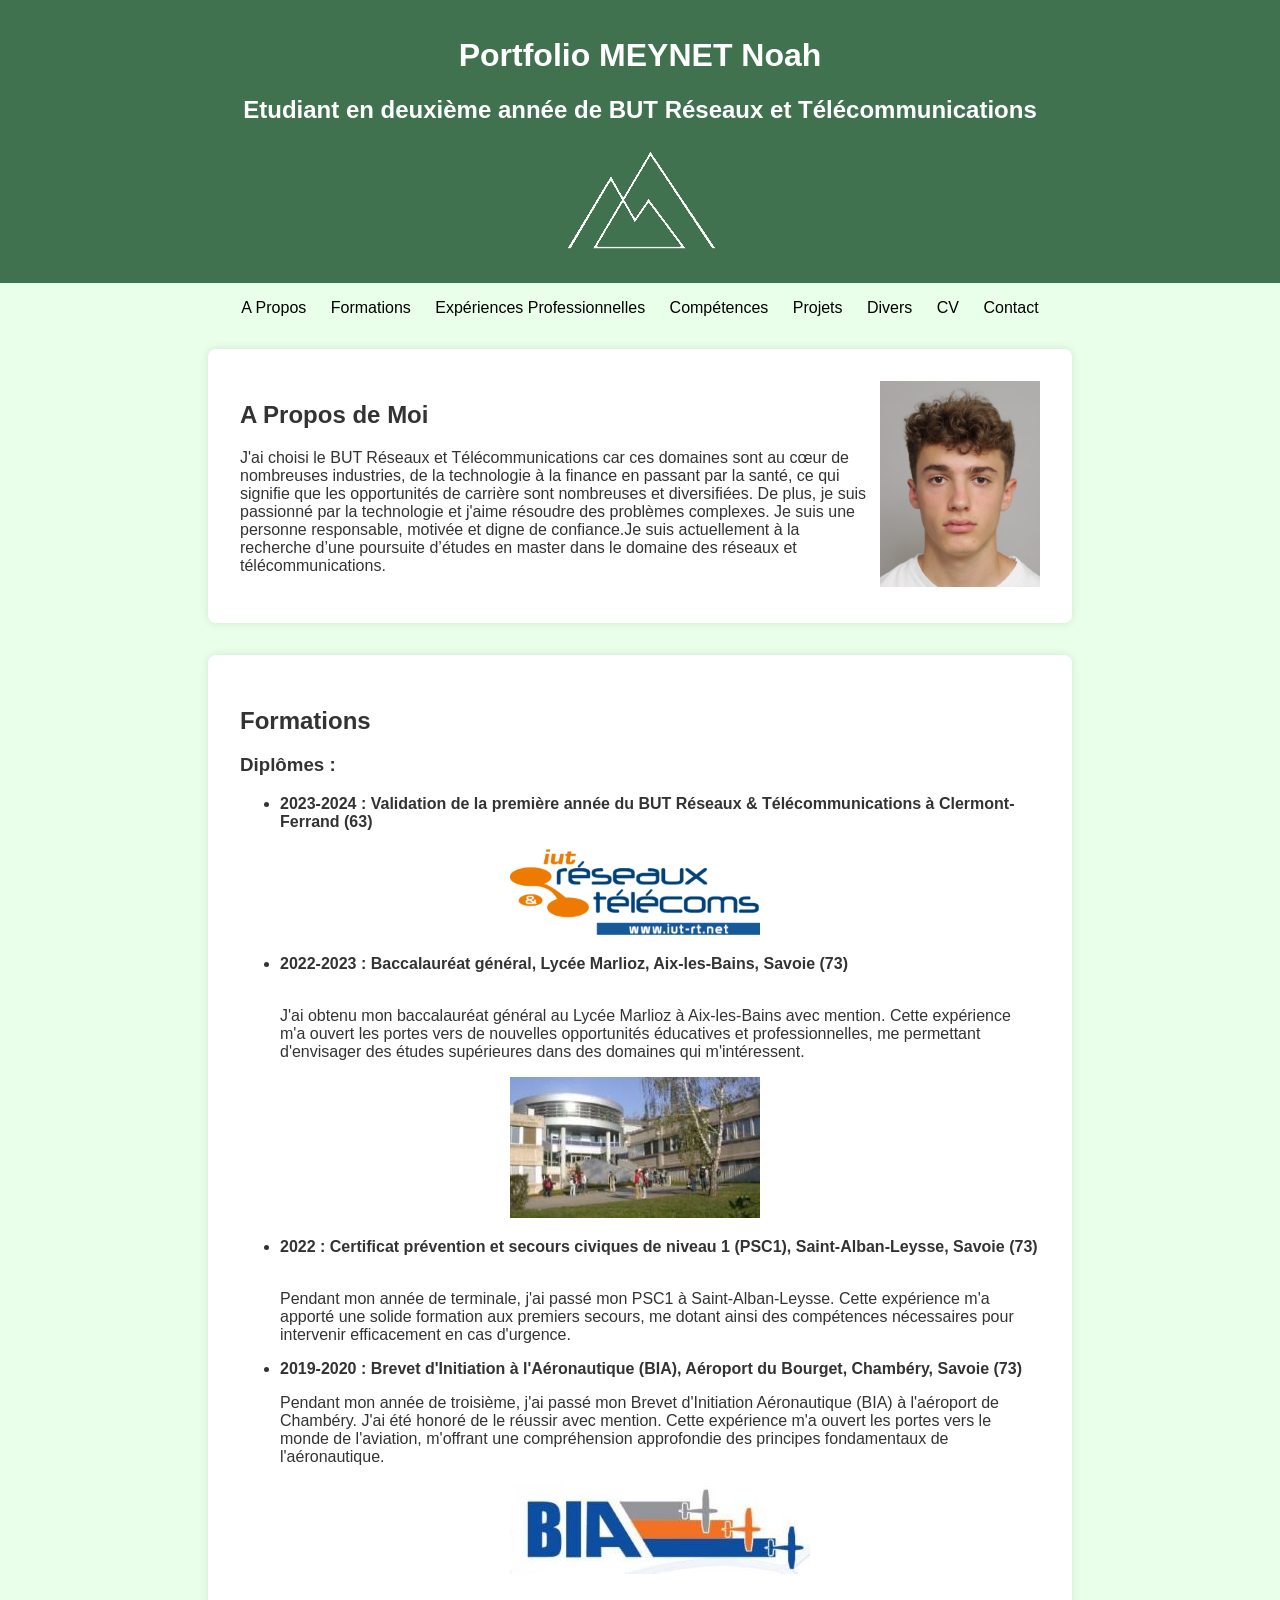
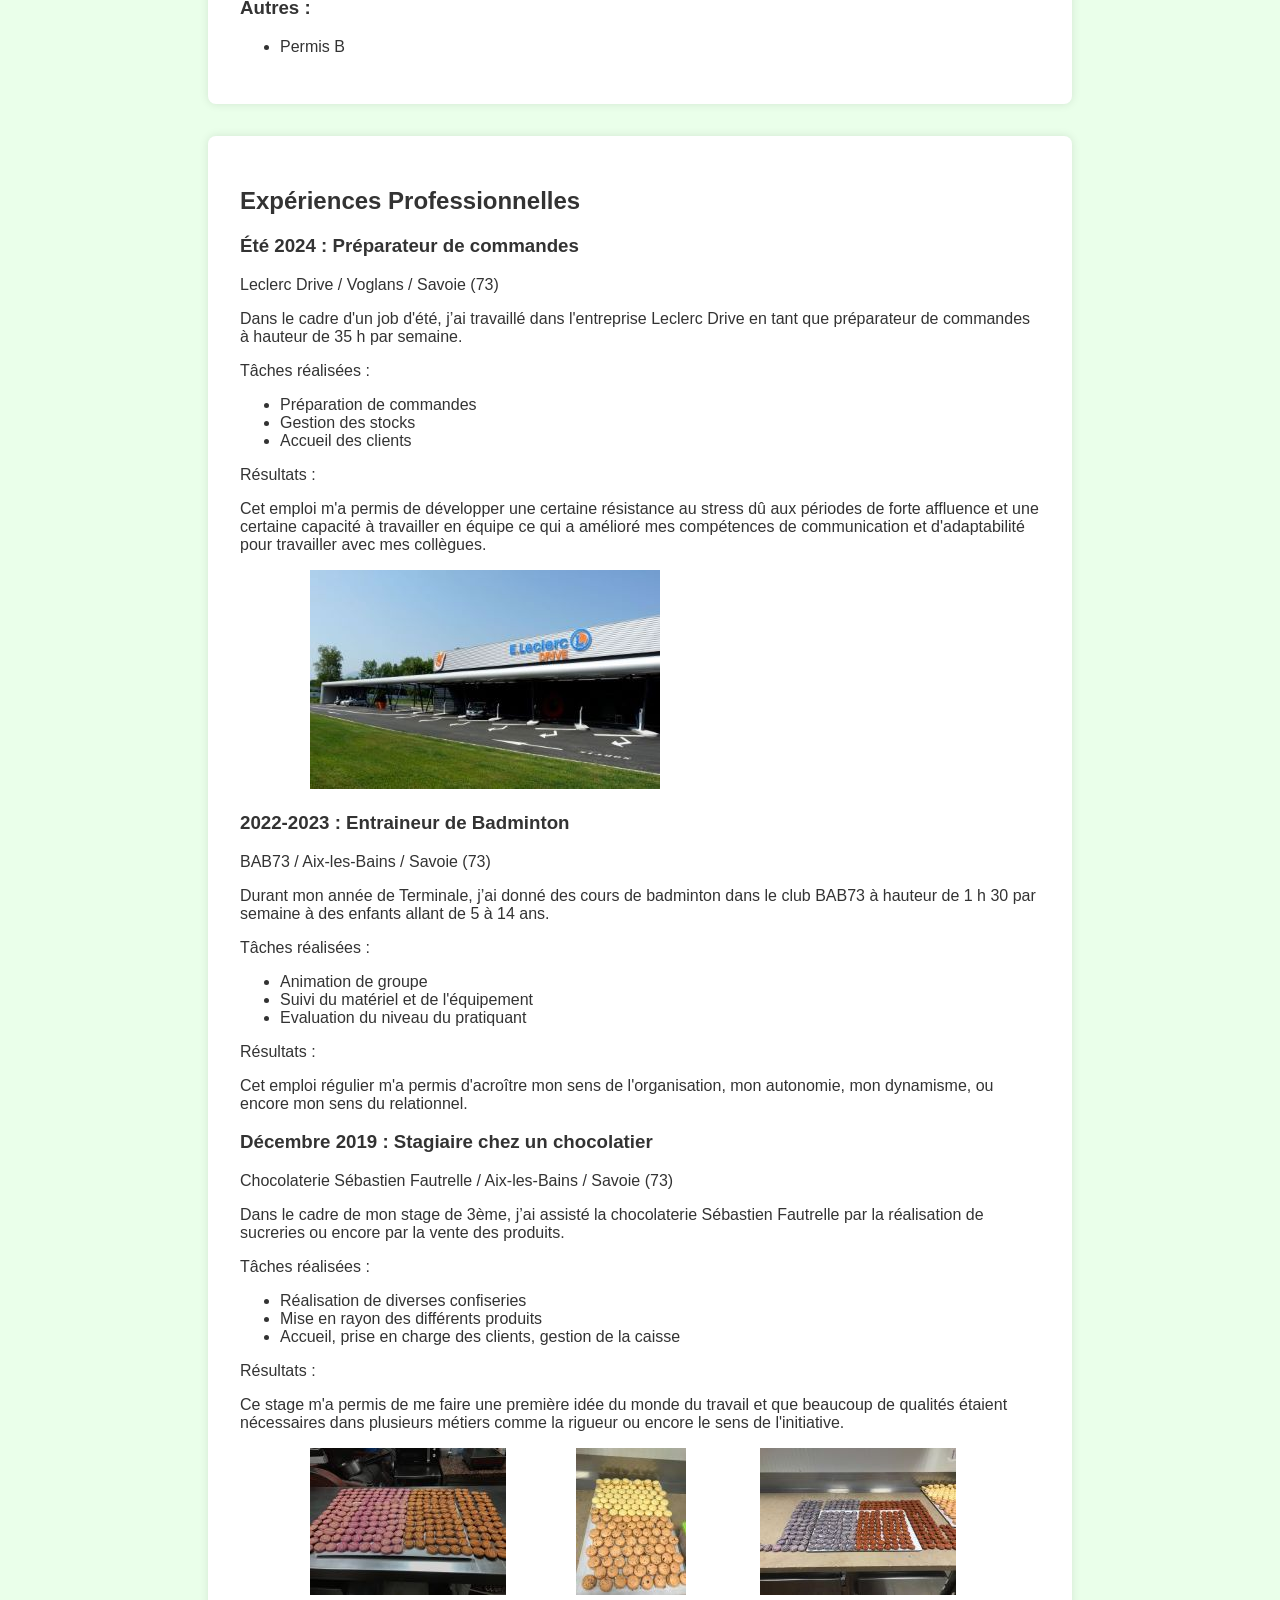
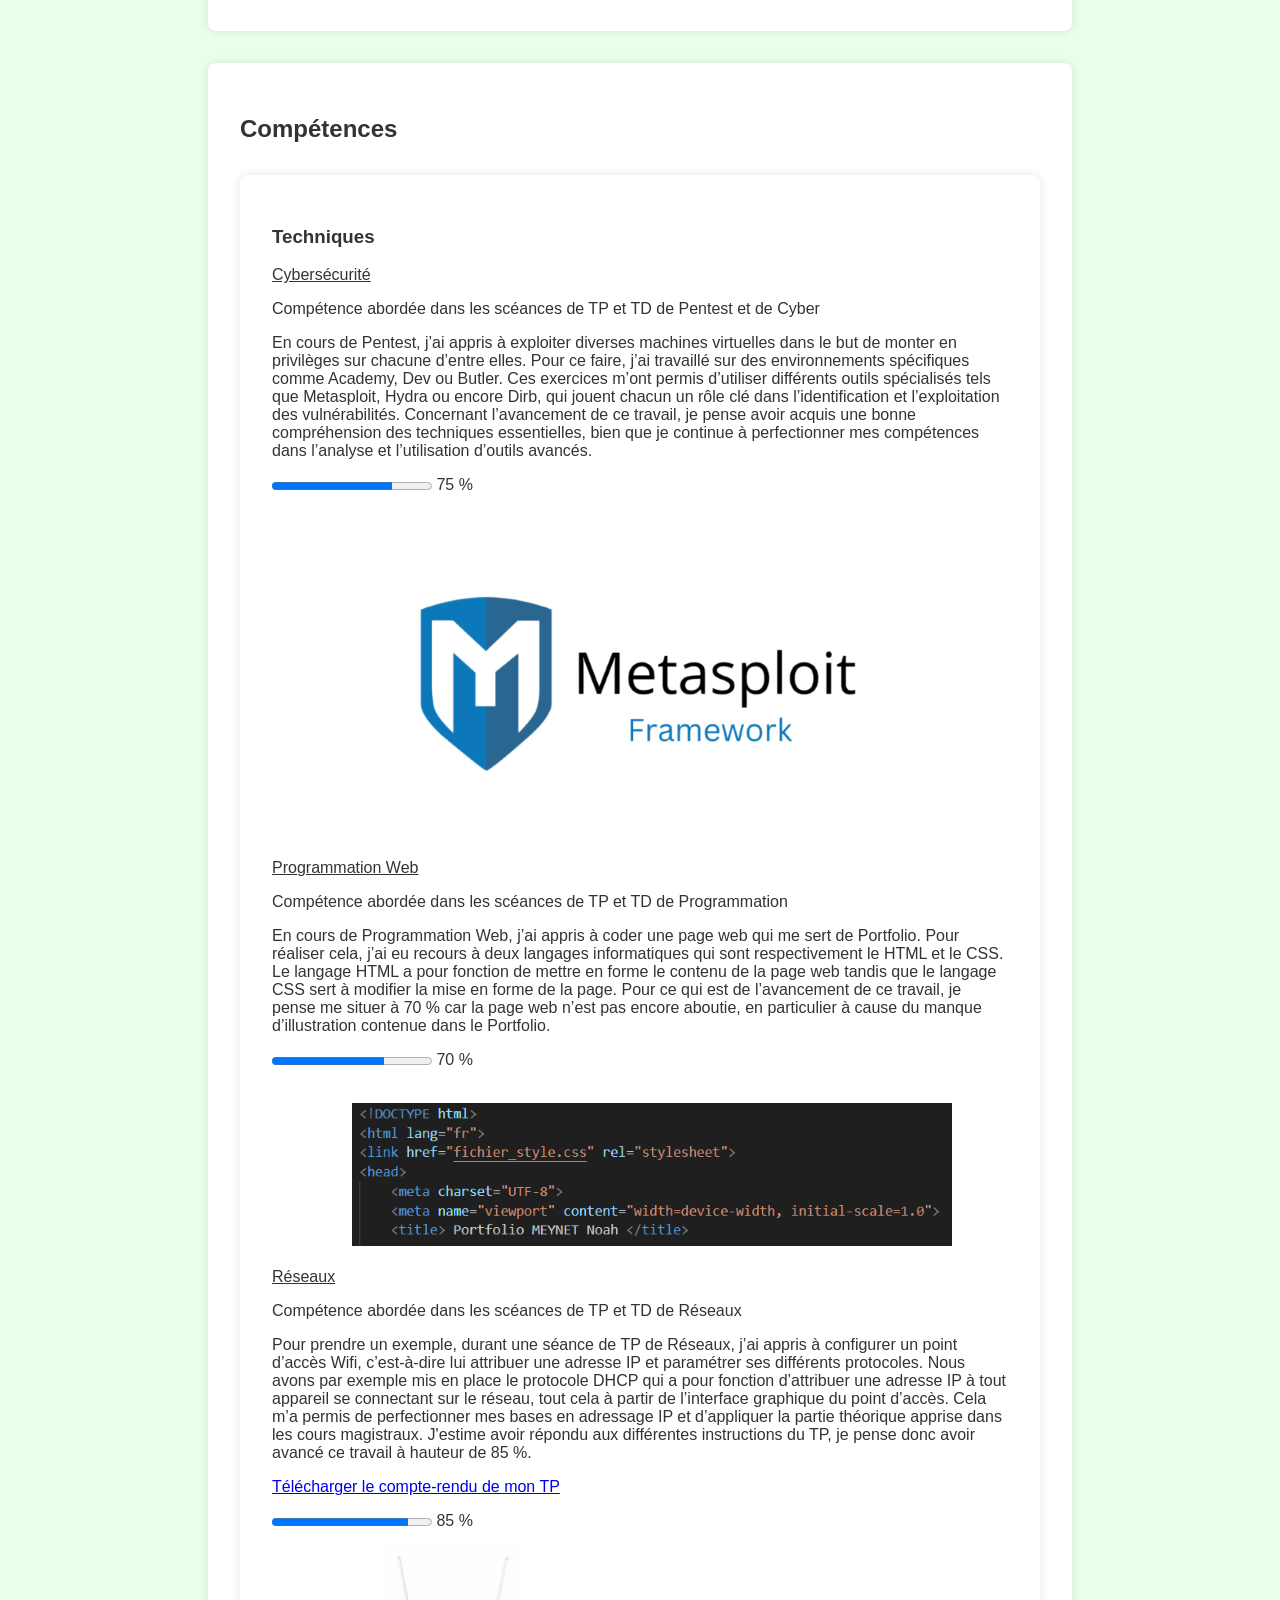
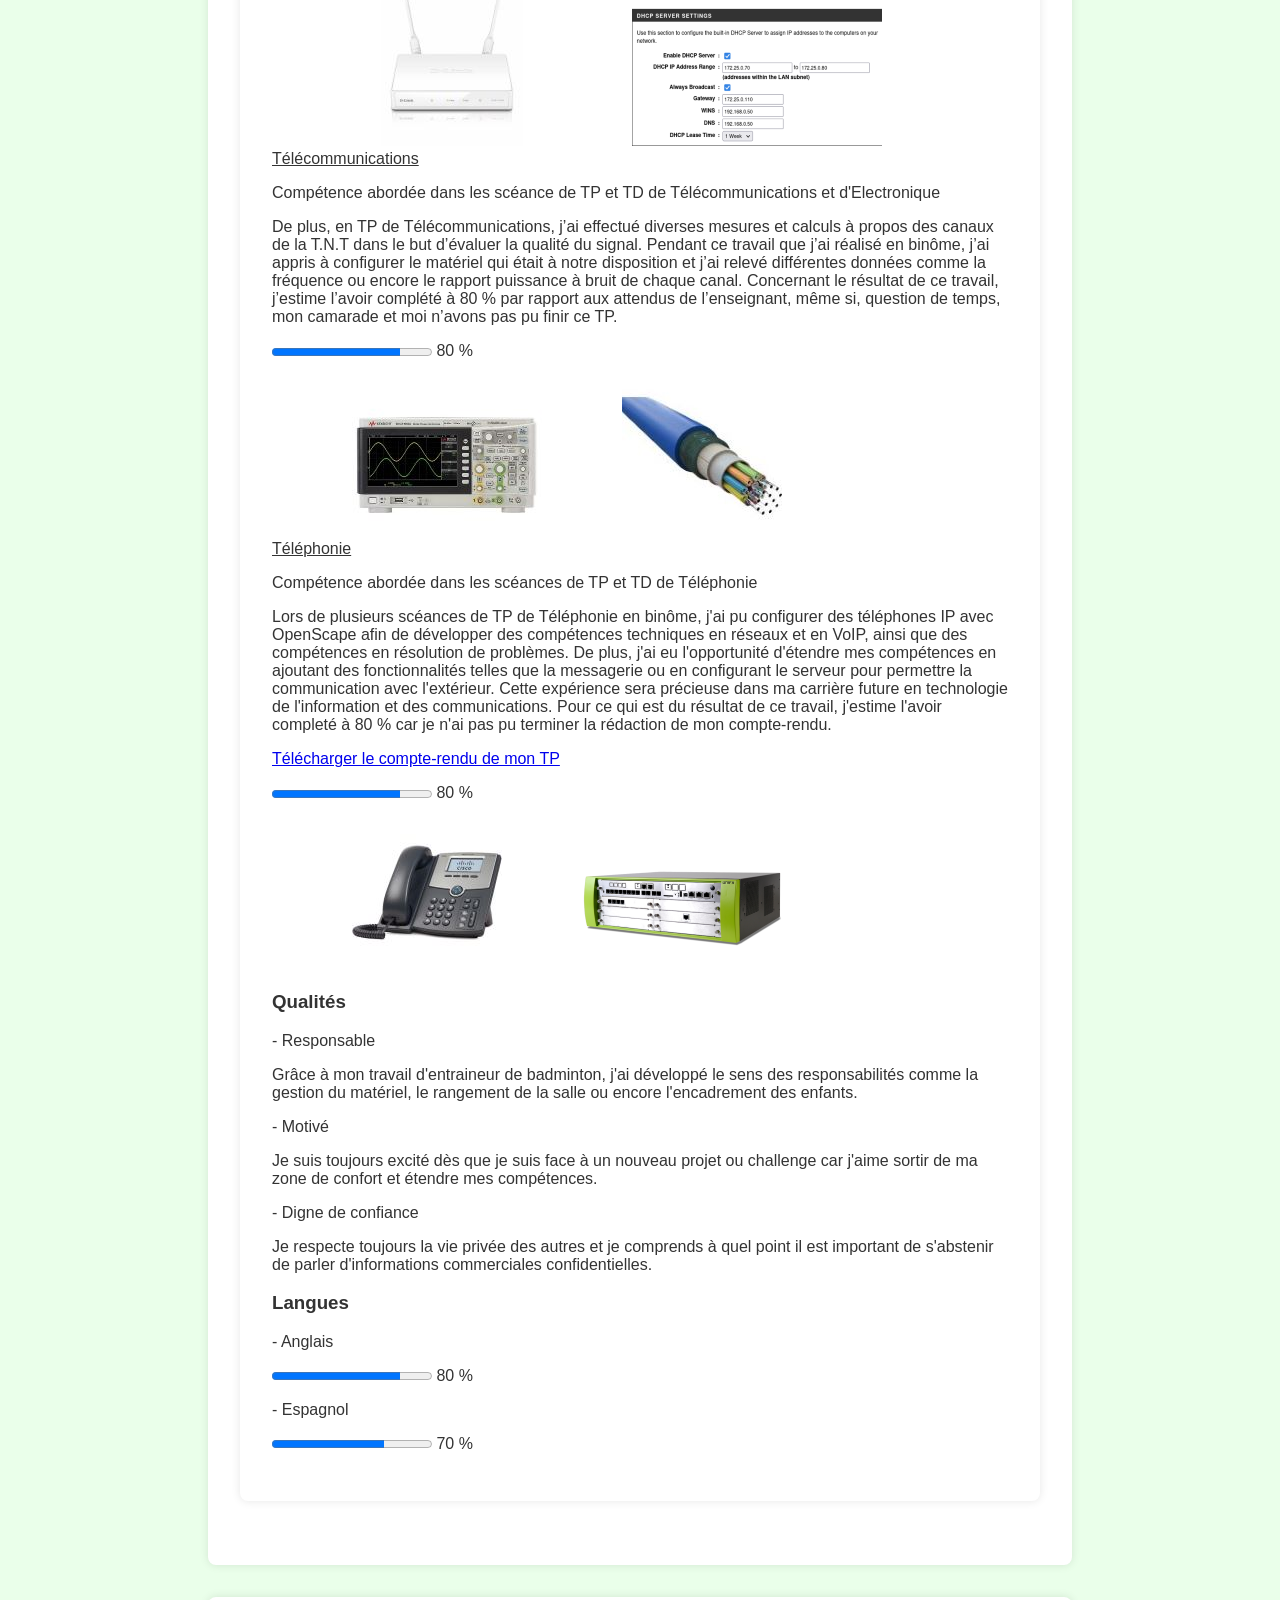
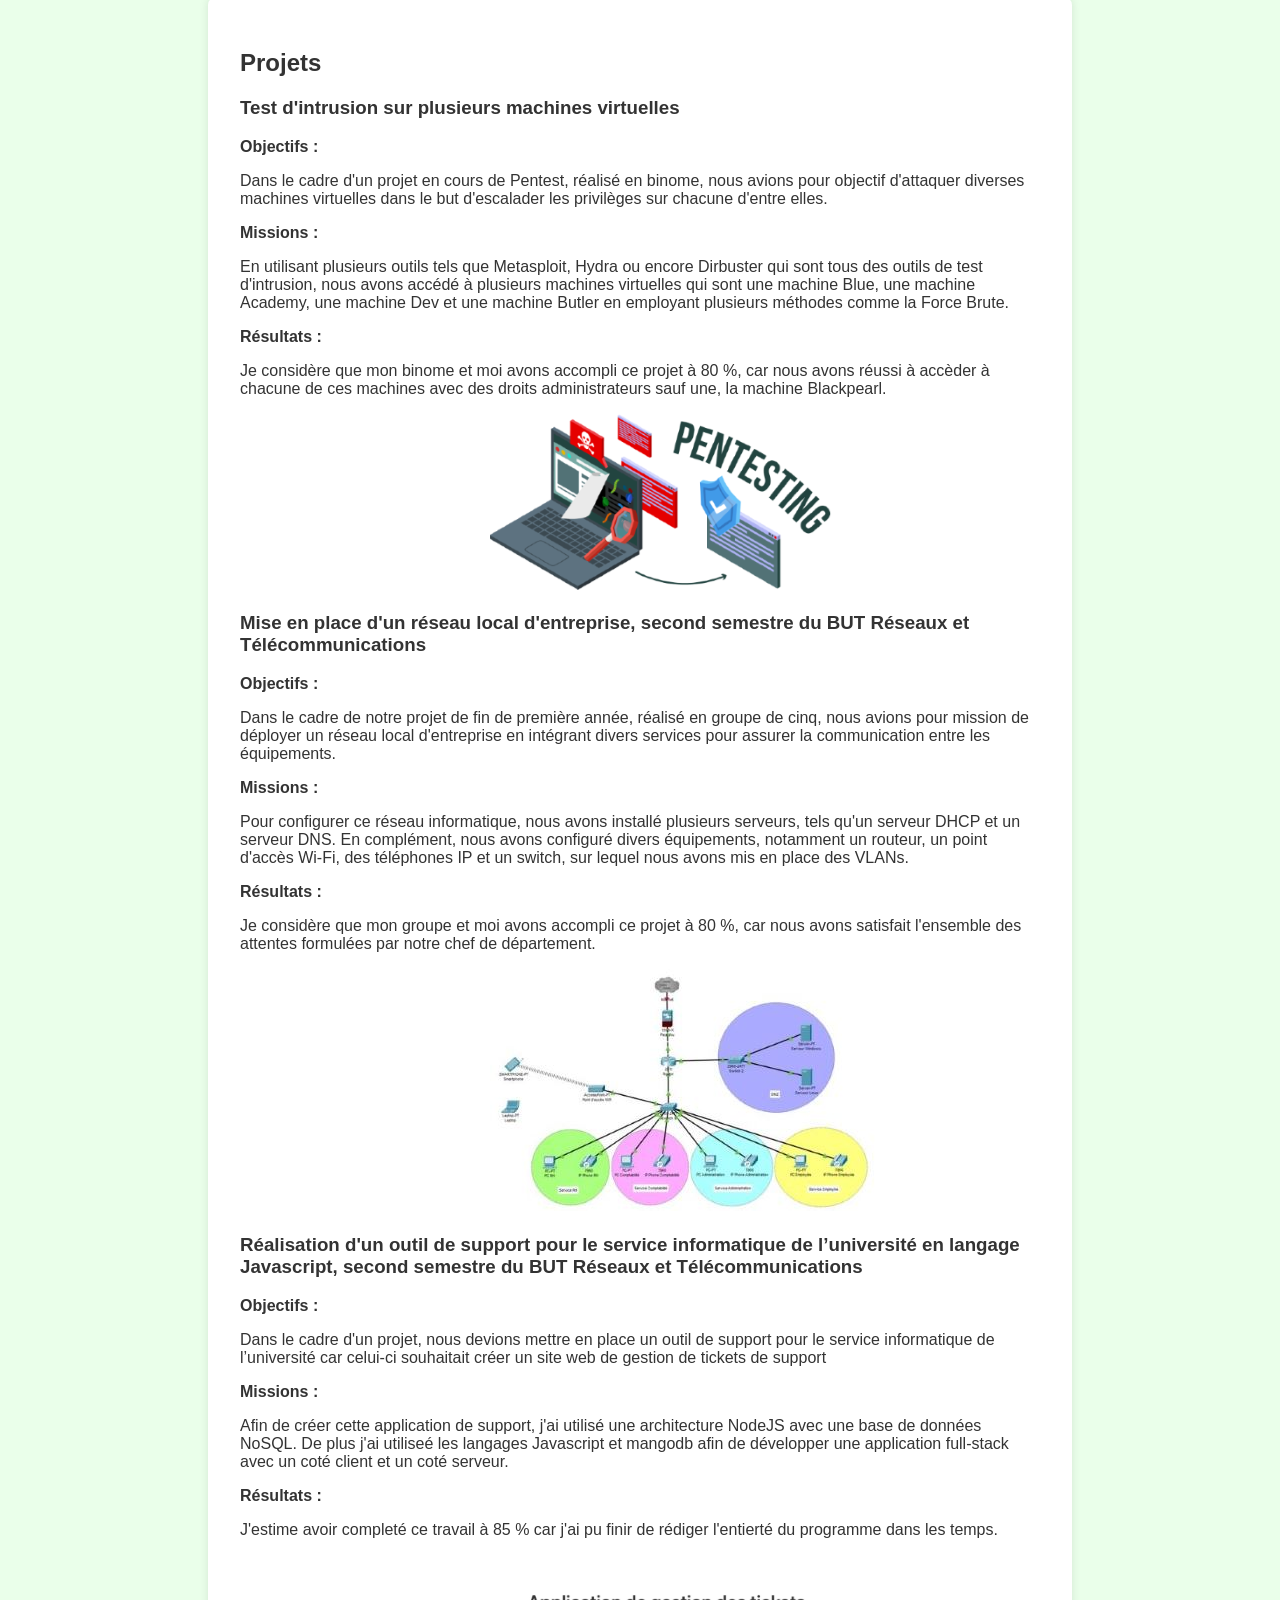
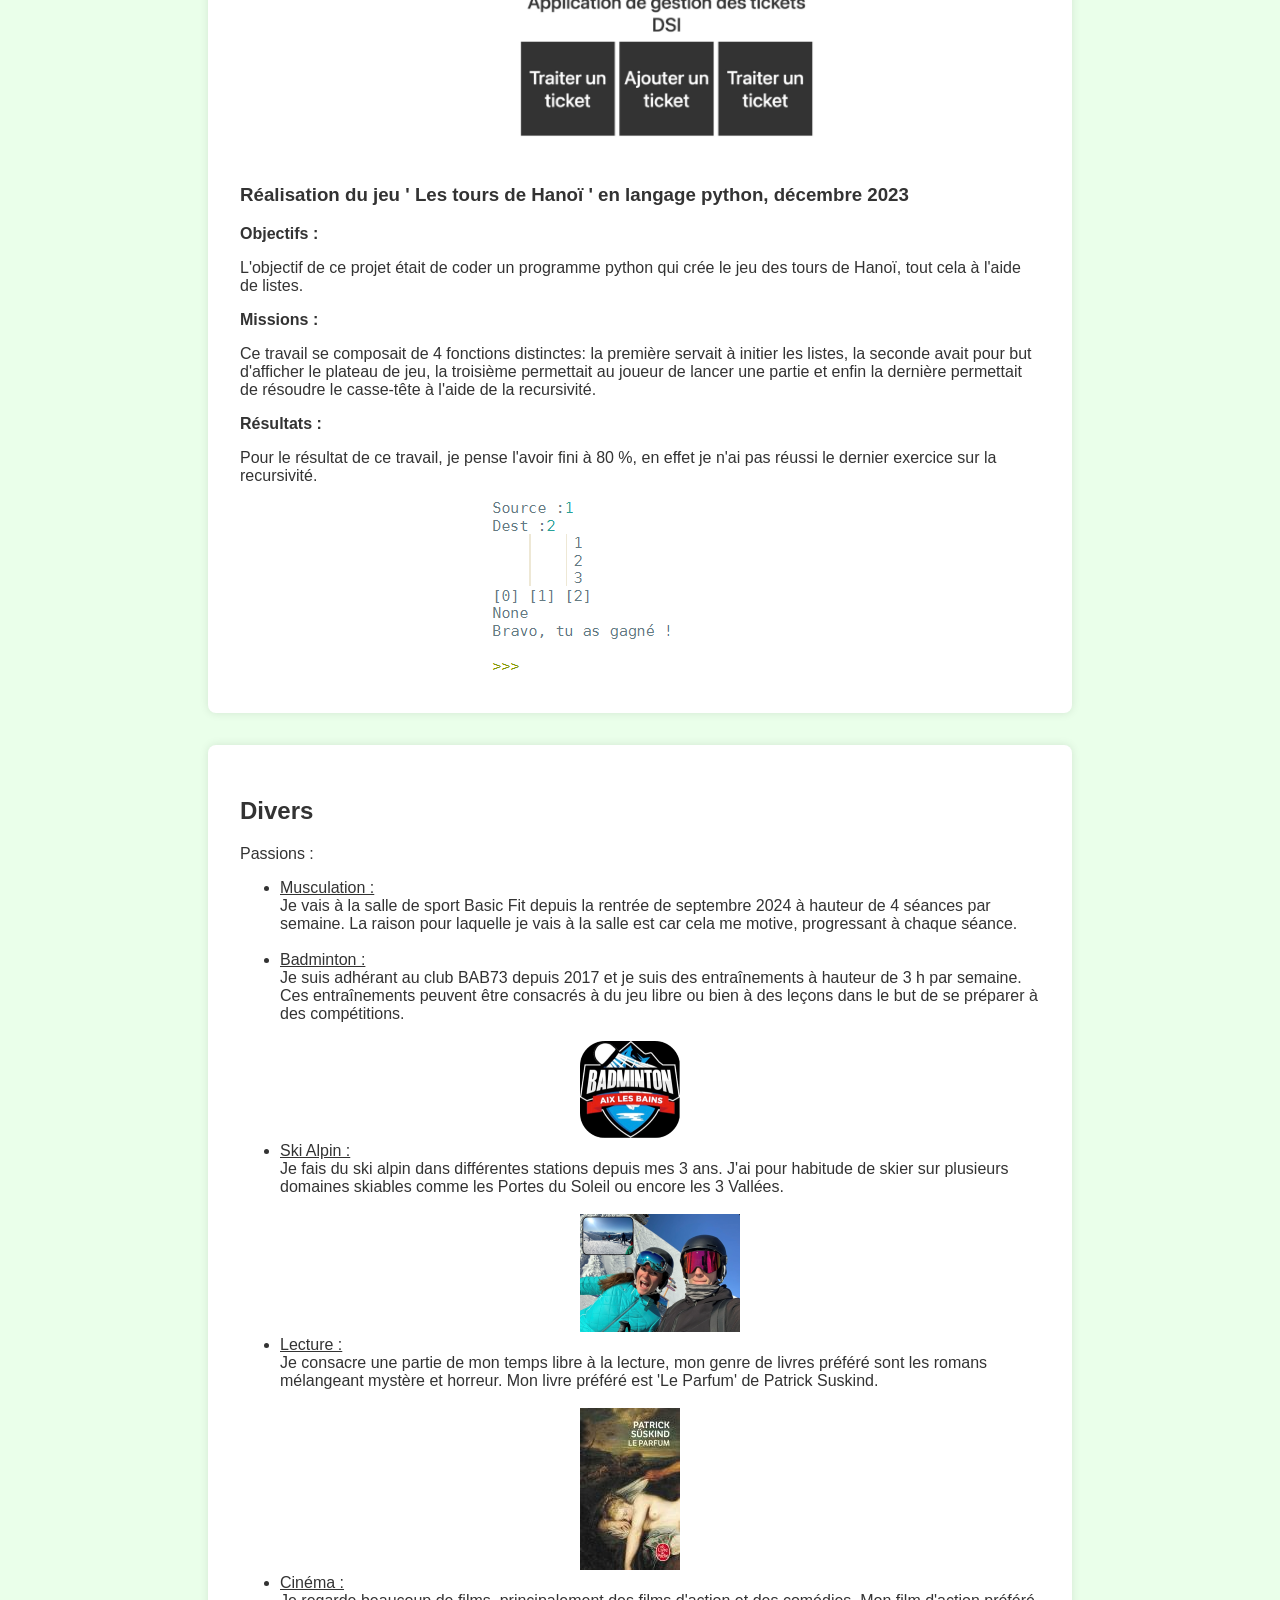
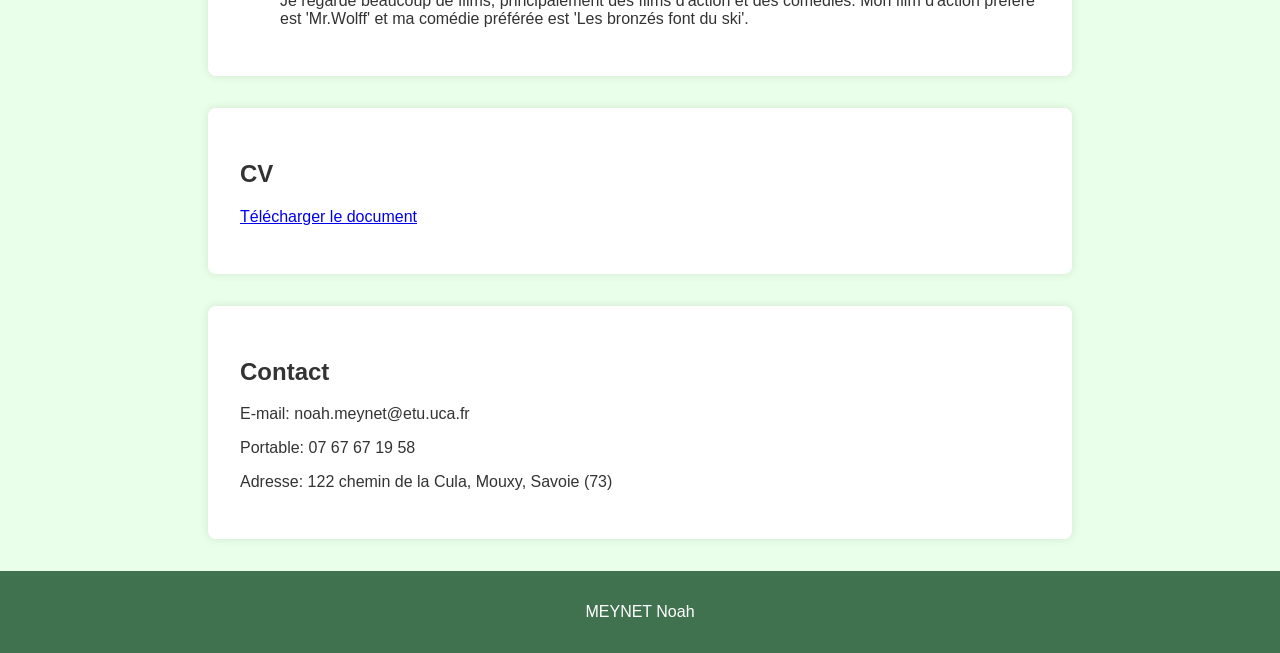
==== index.html @ ec9218dc "Update and rename Mon_Portfolio.html to index.html" ====
<!DOCTYPE html>
<html lang="fr">
<link href="fichier_style.css" rel="stylesheet">
<head>
    <meta charset="UTF-8">
    <meta name="viewport" content="width=device-width, initial-scale=1.0">
    <title> Portfolio MEYNET Noah </title>
    
</head>
<body>

    <header>
        <h1>Portfolio MEYNET Noah</h1>
        <h2>Etudiant en deuxième année de BUT Réseaux et Télécommunications</h2>
        <img src="dessin2.png" alt="Montagne">
        
        
    </header>

    <nav>
        <a href="#a-propos">A Propos</a>
        <a href="#formation">Formations</a>
        <a href="#experience-pro">Expériences Professionnelles</a>
        <a href="#competences">Compétences</a>
        <a href="#projets">Projets</a>
        <a href="#divers">Divers</a>
        <a href="#cv">CV</a>
        <a href="#contact">Contact</a>
    </nav>

    <section id="a-propos">
        <img src="photo_id.png" alt="moi">
        <h2>A Propos de Moi</h2>
        <p> 
            J'ai choisi le BUT Réseaux et Télécommunications car ces domaines sont au cœur de nombreuses industries, de la technologie 
            à la finance en passant par la santé, ce qui signifie que les opportunités de carrière sont nombreuses 
            et diversifiées. De plus, je suis passionné par la technologie et j'aime résoudre des problèmes 
            complexes. Je suis une personne responsable, motivée et digne de confiance.Je suis actuellement à la recherche d’une poursuite d’études 
            en master dans le domaine des réseaux et télécommunications.

            </p>
            

            
            
    </section>

    <section id="formation">
        <h2>Formations</h2>
        <h3>Diplômes :</h3>
        <ul>
            <li><b>2023-2024 : Validation de la première année du 
                BUT Réseaux & Télécommunications à Clermont-Ferrand (63) </b></li><br>
            <img src="photort.png" alt="BUTRT">
            <p>   </p>
            <li><b>2022-2023 : Baccalauréat général, Lycée Marlioz, Aix-les-Bains, Savoie (73)</b></li><br>
            <p>J'ai obtenu mon baccalauréat général au Lycée Marlioz à Aix-les-Bains avec mention. Cette expérience m'a ouvert les portes 
                vers de nouvelles opportunités éducatives et professionnelles, me permettant d'envisager des études supérieures dans des 
                domaines qui m'intéressent.</p>
            <img src="lycée marlioz.jpg" alt="lycée">
            <p>   </p>
            <li><b>2022 : Certificat prévention et secours civiques de niveau 1 (PSC1), Saint-Alban-Leysse, Savoie (73) </b></li><br>
            <p>Pendant mon année de terminale, j'ai passé mon PSC1 à Saint-Alban-Leysse. Cette expérience m'a apporté une solide 
                formation aux premiers secours, me dotant ainsi des compétences nécessaires pour intervenir efficacement en cas d'urgence.</p>
            <li><b>2019-2020 : Brevet d'Initiation à l'Aéronautique (BIA), Aéroport du Bourget, Chambéry, Savoie (73) </b></li>
            <p>Pendant mon année de troisième, j'ai passé mon Brevet d'Initiation Aéronautique (BIA) à l'aéroport de Chambéry. 
                J'ai été honoré de le réussir avec mention. Cette expérience m'a ouvert les portes vers le monde de 
                l'aviation, m'offrant une compréhension approfondie des principes fondamentaux de l'aéronautique.</p>
                <img src="BIA.jpg" alt="BIA">
        </ul>
        <h3>Autres :</h3>
        <ul>
            <li>Permis B </li>
        </ul>
        
        
    </section>

    <section id="experience-pro">
        <h2>Expériences Professionnelles</h2>
        <h3>Été 2024 : Préparateur de commandes </h3>
        <p>Leclerc Drive / Voglans / Savoie (73) </p>
        <p>Dans le cadre d'un job d'été, j’ai travaillé dans l'entreprise Leclerc Drive en tant que préparateur de commandes 
            à hauteur de 35 h par semaine.
        </p>
        <p> Tâches réalisées : </p>
        <ul>
            <li>Préparation de commandes</li>
            <li>Gestion des stocks</li>
            <li>Accueil des clients</li>
        </ul>
        <p>Résultats : </p>
        <p>Cet emploi m'a permis de développer une certaine résistance au stress dû aux périodes de forte affluence 
            et une certaine capacité à travailler en équipe ce qui a amélioré mes compétences de communication et 
            d'adaptabilité pour travailler avec mes collègues.</p>
            <img src="leclerc.jpg" alt="leclerc">

        
        <h3>2022-2023 : Entraineur de Badminton </h3>
        <p>BAB73 / Aix-les-Bains / Savoie (73) </p>
        <p>Durant mon année de Terminale, j’ai donné des cours de badminton dans le club
        BAB73 à hauteur de 1 h 30 par semaine à des enfants allant de 5 à 14 ans. </p>
        <p> Tâches réalisées : </p>
        <ul>
            <li>Animation de groupe </li>
            <li>Suivi du matériel et de l'équipement </li>
            <li> Evaluation du niveau du pratiquant </li>
        </ul>
        <p>Résultats : </p>
        <p>Cet emploi régulier m'a permis d'acroître mon sens de l'organisation, mon autonomie, mon dynamisme, ou encore mon sens du relationnel.</p>
        
        <h3>Décembre 2019 : Stagiaire chez un chocolatier </h3>
        <p>Chocolaterie Sébastien Fautrelle / Aix-les-Bains / Savoie (73) </p>
        <p>Dans le cadre de mon stage de 3ème, j’ai assisté la chocolaterie Sébastien Fautrelle 
            par la réalisation de sucreries ou encore par la vente des produits. </p>
            <p>Tâches réalisées :</p> 
            <ul>
                <li>Réalisation de diverses confiseries</li>  
                <li>Mise en rayon des différents produits </li>
                <li>Accueil, prise en charge des clients, gestion de la caisse</li>
            </ul>
            <p>Résultats : </p>
            <p>Ce stage m'a permis de me faire une première idée du monde du travail 
                et que beaucoup de qualités étaient nécessaires dans plusieurs métiers 
                comme la rigueur ou encore le sens de l'initiative. </p>
                <img src="macarons1.jpg" alt="macarons1"><img src="macarons2.jpg" alt="macarons2">
                <img src="macarons3.jpg" alt="macarons3">
    </section>

    <section id="competences">
        <h2>Compétences</h2>

       
       
    </head>
    <body>
    
        <section>
            <h3>Techniques </h3>
            <U> Cybersécurité</U>
            <p> Compétence abordée dans les scéances de TP et TD de Pentest et de Cyber</p>
            <p> En cours de Pentest, j’ai appris à exploiter diverses machines virtuelles dans le but de monter en privilèges sur chacune 
                d’entre elles. Pour ce faire, j’ai travaillé sur des environnements spécifiques comme Academy, Dev ou Butler. Ces exercices m’ont 
                permis d’utiliser différents outils spécialisés tels que Metasploit, Hydra ou encore Dirb, qui jouent chacun un rôle clé dans l’identification 
                et l’exploitation des vulnérabilités. Concernant l’avancement de ce travail, je pense avoir acquis une bonne compréhension des techniques 
                essentielles, bien que je continue à perfectionner mes compétences dans l’analyse et l’utilisation d’outils avancés.</p>
            <p> <progress value = "75" max = "100"></progress> 75 % </p><br>
            <img src="Metasploit.png" alt="HTML"><br>
            <br>
            <U> Programmation Web</U>
            <p> Compétence abordée dans les scéances de TP et TD de Programmation</p>
            <p> En cours de Programmation Web, j’ai appris à coder une page web qui me sert de Portfolio.    
                Pour réaliser cela, j’ai eu recours à deux langages informatiques qui sont respectivement le HTML et le CSS.
                Le langage HTML a pour fonction de mettre en forme le contenu de la page web tandis que le langage CSS sert à modifier la mise 
                en forme de la page. Pour ce qui est de l’avancement de ce travail, je pense me situer à 70 % car la page web n’est pas encore aboutie, 
                en particulier à cause du manque d’illustration contenue dans le Portfolio.</p>
            <p> <progress value = "70" max = "100"></progress> 70 % </p><br>
            <img src="proghtml.png" alt="HTML"><br>
            <br>
            <U> Réseaux</U>
            <p> Compétence abordée dans les scéances de TP et TD de Réseaux</p>
            <p> Pour prendre un exemple, durant une séance de TP de Réseaux, j’ai appris à configurer un 
                point d’accès Wifi, c’est-à-dire lui attribuer une adresse IP et paramétrer ses différents protocoles. 
                Nous avons par exemple mis en place le protocole DHCP qui a pour fonction d’attribuer une adresse IP à tout appareil 
                se connectant sur le réseau, tout cela à partir de l’interface graphique du point d’accès. 
                Cela m’a permis de perfectionner mes bases en adressage IP et d’appliquer la partie théorique apprise dans les cours magistraux.
                J'estime avoir répondu aux différentes instructions du TP, je pense donc avoir avancé ce travail à hauteur de 85 %.
                </p>
                <p> <a href="TP6-Meynet_Noah-Initiation_Réseaux.pdf" target="TP6.pdf"> Télécharger le compte-rendu de mon TP </a></p>
            <p> <progress value = "85" max = "100"></progress> 85 % </p>
            
            <img src="dlink.jpg" alt="dlink"><img src="dhcp.png" alt="DHCP">

            <U> Télécommunications</U>
            <p> Compétence abordée dans les scéance de TP et TD de Télécommunications et d'Electronique</p>
            <p>De plus, en TP de Télécommunications, j’ai effectué diverses mesures et calculs à propos des canaux de la T.N.T dans le but
                 d’évaluer la qualité du signal. Pendant ce travail que j’ai réalisé en binôme, j’ai appris à configurer le matériel qui était à 
                 notre disposition et j’ai relevé différentes données comme la fréquence ou encore le rapport puissance à bruit de chaque canal.
                 Concernant le résultat de ce travail, j’estime l’avoir complété à 80 % par rapport aux attendus de l’enseignant, 
                même si, question de temps, mon camarade et moi n’avons pas pu finir ce TP.</p>                                                                                                
            <p> <progress value = "80" max = "100"></progress> 80 % </p>
            <img src="oscilloscope.jpg" alt="oscillo"><img src="cable.jpg" alt="cable">
            <br>

            <U> Téléphonie</U>
            <p> Compétence abordée dans les scéances de TP et TD de Téléphonie</p>
            <p> Lors de plusieurs scéances de TP de Téléphonie en binôme, j'ai  pu configurer des téléphones IP 
                avec OpenScape afin de développer des compétences techniques en réseaux et en VoIP, ainsi que des compétences en résolution 
                de problèmes. De plus, j'ai eu l'opportunité d'étendre mes compétences en ajoutant des fonctionnalités telles que la messagerie 
                ou en configurant le serveur pour permettre la communication avec l'extérieur. Cette expérience sera précieuse dans ma carrière future en 
                technologie de l'information et des communications. Pour ce qui est du résultat de ce travail, j'estime l'avoir completé à 80 % car je n'ai 
                pas pu terminer la rédaction de mon compte-rendu.
                </p>
                <p> <a href="Compte_rendu_TP_Téléphonie-MEYNET_Noah-LUC_Romain.pdf" target="TP téléphonie.pdf"> Télécharger le compte-rendu de mon TP </a></p>
            <p> <progress value = "80" max = "100"></progress> 80 % </p>
            <img src="tel.jpg" alt="tel"><img src="openscape.png" alt="openscape">
            
                
    
            <h3> Qualités</h3>
            <p> - Responsable</p>
            <p> Grâce à mon travail d'entraineur de badminton, j'ai développé le sens des responsabilités comme la gestion du matériel, 
                le rangement de la salle ou encore l'encadrement des enfants.</p>
            <p> - Motivé</p>
            <p> Je suis toujours excité dès que je suis face à un nouveau projet ou challenge car j'aime sortir de ma zone de confort et étendre mes compétences.</p>
            <p> - Digne de confiance</p>
            <p> Je respecte toujours la vie privée des autres et je comprends à quel 
                point il est important de s'abstenir de parler d'informations commerciales confidentielles.</p>
                
            <h3> Langues</h3>
            <p> - Anglais </p>
            <p> <progress value = "80" max = "100"></progress> 80 % </p>
            <p> - Espagnol</p>
            <p> <progress value = "70" max = "100"></progress> 70 % </p>       
                    
               
               
    
        </section>
    
    </body>
    </section>

    <section id="projets">
        <h2>Projets</h2>
        <h3>Test d'intrusion sur plusieurs machines virtuelles</h3>
        <b> Objectifs : </b> 
        <p>Dans le cadre d'un projet en cours de Pentest, réalisé en binome, nous avions pour objectif d'attaquer diverses machines virtuelles dans le but d'escalader les
            privilèges sur chacune d'entre elles.
        </p>
        <b> Missions : </b> 
        <p>En utilisant plusieurs outils tels que Metasploit, Hydra ou encore Dirbuster qui sont tous des outils de test d'intrusion, nous avons accédé à plusieurs machines virtuelles qui sont 
            une machine Blue, une machine Academy, une machine Dev et une machine Butler en employant plusieurs méthodes comme la Force Brute.
        </p>
        <b> Résultats : </b> 
        <p>Je considère que mon binome et moi avons accompli ce projet à 80 %, car nous avons réussi à accèder à chacune de ces machines avec des droits administrateurs sauf une, la machine Blackpearl.</p>
        <img src="pentesting.png" alt="pentest">


        <h3>Mise en place d'un réseau local d'entreprise, second semestre du BUT Réseaux et Télécommunications</h3>
        <b> Objectifs : </b> 
        <p>Dans le cadre de notre projet de fin de première année, réalisé en groupe de cinq, nous avions pour mission de déployer un réseau local d'entreprise en intégrant 
            divers services pour assurer la communication entre les équipements.</p>
        <b> Missions : </b> 
        <p>Pour configurer ce réseau informatique, nous avons installé plusieurs serveurs, tels qu'un serveur DHCP et un serveur DNS. En complément, nous avons configuré divers équipements, 
            notamment un routeur, un point d'accès Wi-Fi, des téléphones IP et un switch, sur lequel nous avons mis en place des VLANs.</p>
        <b> Résultats : </b> 
        <p>Je considère que mon groupe et moi avons accompli ce projet à 80 %, car nous avons satisfait l'ensemble des 
            attentes formulées par notre chef de département.</p>
        <img src="projet_inte.jpg" alt="projet_inte">


        <h3>Réalisation d'un outil de support pour le service informatique de l’université en langage Javascript, second semestre du BUT Réseaux et Télécommunications</h3>
        <b> Objectifs : </b> 
        <p>Dans le cadre d'un projet, nous devions mettre en place un outil de support pour le service informatique de l’université
        car celui-ci souhaitait créer un site web de gestion de tickets de support</p>
        <b> Missions : </b> 
        <p>Afin de créer cette application de support, j'ai utilisé une architecture NodeJS avec une base de données NoSQL.
            De plus j'ai utiliseé les langages Javascript et mangodb afin de développer une application full-stack
            avec un coté client et un coté serveur.</p>
        <b> Résultats : </b> 
        <p>J'estime avoir completé ce travail à 85 % car j'ai pu finir de rédiger l'entierté du programme dans les temps.</p>
        <img src="appli.png" alt="appli">


        <h3>Réalisation du jeu ' Les tours de Hanoï ' en langage python, décembre 2023</h3>
        <b> Objectifs : </b> 
        <p>L'objectif de ce projet était de coder un programme python qui crée le jeu des tours de Hanoï, tout cela à l'aide de listes.</p>
        <b> Missions : </b> 
        <p>Ce travail se composait de 4 fonctions distinctes: la première servait à initier les listes, la seconde avait pour but d'afficher 
            le plateau de jeu, la troisième permettait au joueur de lancer une partie et enfin la dernière permettait de résoudre le casse-tête à l'aide de la recursivité.</p>
        <b> Résultats : </b> 
        <p>Pour le résultat de ce travail, je pense l'avoir fini à 80 %, en effet je n'ai pas réussi le dernier exercice sur la recursivité. </p>
        <img src="Hanoi.png" alt="Hanoi">

    </section>

    <section id="divers">
        <h2>Divers</h2>
        <p>Passions :</p>
        <ul>
            <li><U>Musculation :</U> <br> Je vais à la salle de sport Basic Fit depuis la rentrée de septembre 2024 à hauteur de 4 séances par semaine. 
                La raison pour laquelle je vais à la salle est car cela me motive, progressant à chaque séance. </li><br>
            <li><U>Badminton :</U> <br> Je suis adhérant au club BAB73 depuis 2017 et je suis des entraînements à hauteur 
                de 3 h par semaine. Ces entraînements peuvent être consacrés à du jeu libre ou bien à des leçons 
                dans le but de se préparer à des compétitions. </li><br>
                <img src="bab73.png" alt="Badminton">
            <li><U>Ski Alpin :</U> <br> Je fais du ski alpin dans différentes stations depuis mes 3 ans. J'ai pour habitude
                de skier sur plusieurs domaines skiables comme les Portes du Soleil ou encore les 3 Vallées.</li> <br>
                <img src="ski.png" alt="Ski">
            <li><U>Lecture : </U><br> Je consacre une partie de mon temps libre à la lecture, mon genre de livres préféré sont 
            les romans mélangeant mystère et horreur. Mon livre préféré est 'Le Parfum' de Patrick Suskind.</li><br>
            <img src="leparfum.jpg" alt="Livre">
            <li><U>Cinéma :</U> <br> Je regarde beaucoup de films, principalement des films d'action et des comédies.
            Mon film d'action préféré est 'Mr.Wolff' et ma comédie préférée est 'Les bronzés font du ski'.</li>

        </ul>
    </section>

    <section id="cv">
        <h2>CV</h2>
		<p> <a href="Mon_CV.pdf" target="Mon_CV.pdf"> Télécharger le document </a></p>
    </section>

    <section id="contact">
        <h2>Contact</h2>
        <p> E-mail: noah.meynet@etu.uca.fr </p>
        <p> Portable: 07 67 67 19 58</p>
        <p> Adresse: 122 chemin de la Cula, Mouxy, Savoie (73) </p>
    </section>

    <footer>
        <p> MEYNET Noah </p>
    </footer>

</body>
</html>
---- fichier_style.css ----
body {
    font-family: 'Arial', sans-serif;
    margin: 0;
    padding: 0;
    background-color: #f4f4f4;
    color: rgb(0, 0, 0);
}

header {
    background-color: #417250;
    color: white;
    text-align: center;
    padding: 1em;
    
}

section {
    max-width: 800px;
    margin: 2em auto;
    padding: 1em;
    background-color: white;
    border-radius: 8px;
    box-shadow: 0 0 10px rgba(0, 0, 0, 0.1);
    
}

nav {
    text-align: center;
    margin: 1em 0;   
}


nav a {
    margin: 0 10px;
    text-decoration: none;
    color: #000000;    
      
}

nav a:hover {
    text-decoration: underline;

}

footer {
    text-align: center;
    padding: 1em;
    background-color: #417250;
    color: white;
}

body {
    font-family: 'Arial', sans-serif;
    margin: 0;
    padding: 0;
    background-color: rgb(234,255,234);
    color: #333;
}

section {
    max-width: 800px;
    margin: 2em auto;
    padding: 2em;
    background-color: rgb(204, 255, 204)(255,255,255);
    border-radius: 8px;
    box-shadow: 0 0 10px rgba(0, 0, 0, 0.1);
}

#a-propos

img{
    
    float: right;
    padding-left: 6px;

}

#divers

img{
    
    padding-left: 300px;

}

#experience-pro

img{
    
    padding-left: 70px;

}


#projets

img{

    padding-left: 250px;
}

#competences

img{
    padding-left: 80px
     
}

#formation

img{
    padding-left: 230px
     
}
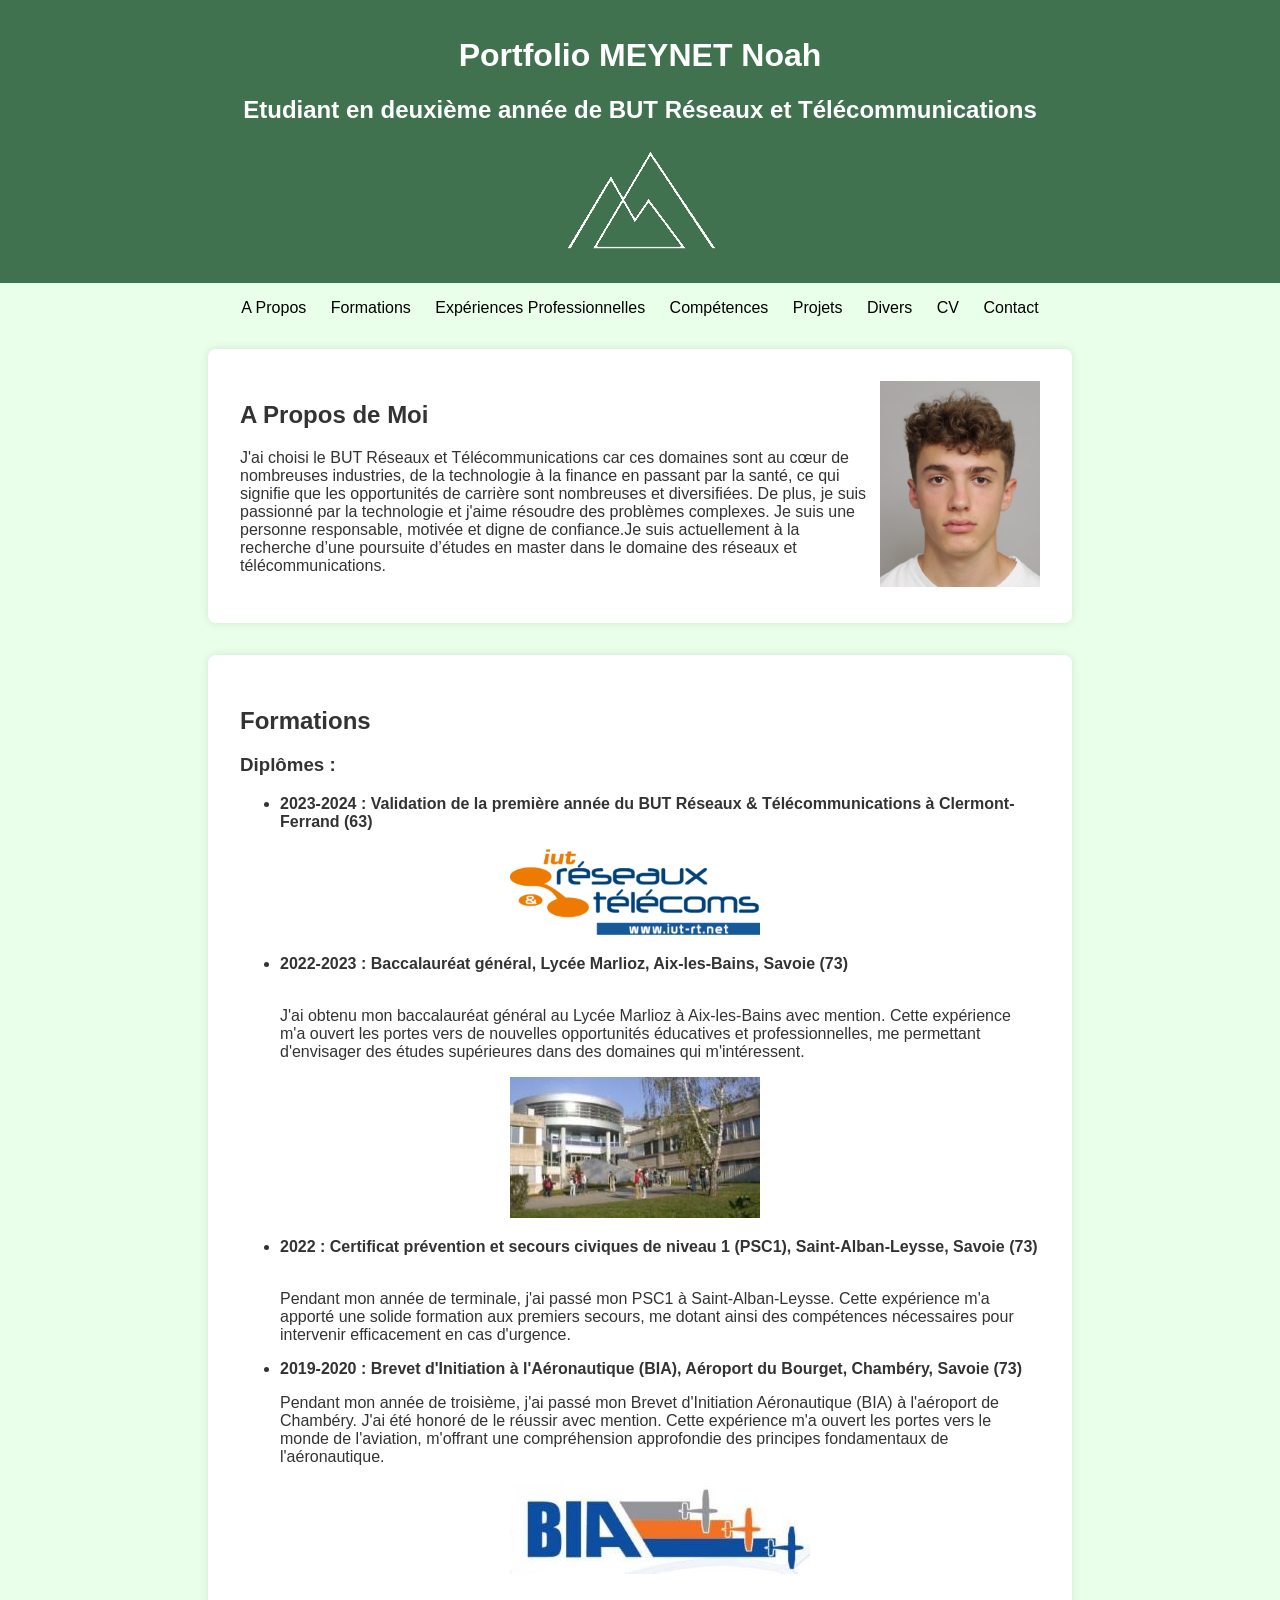
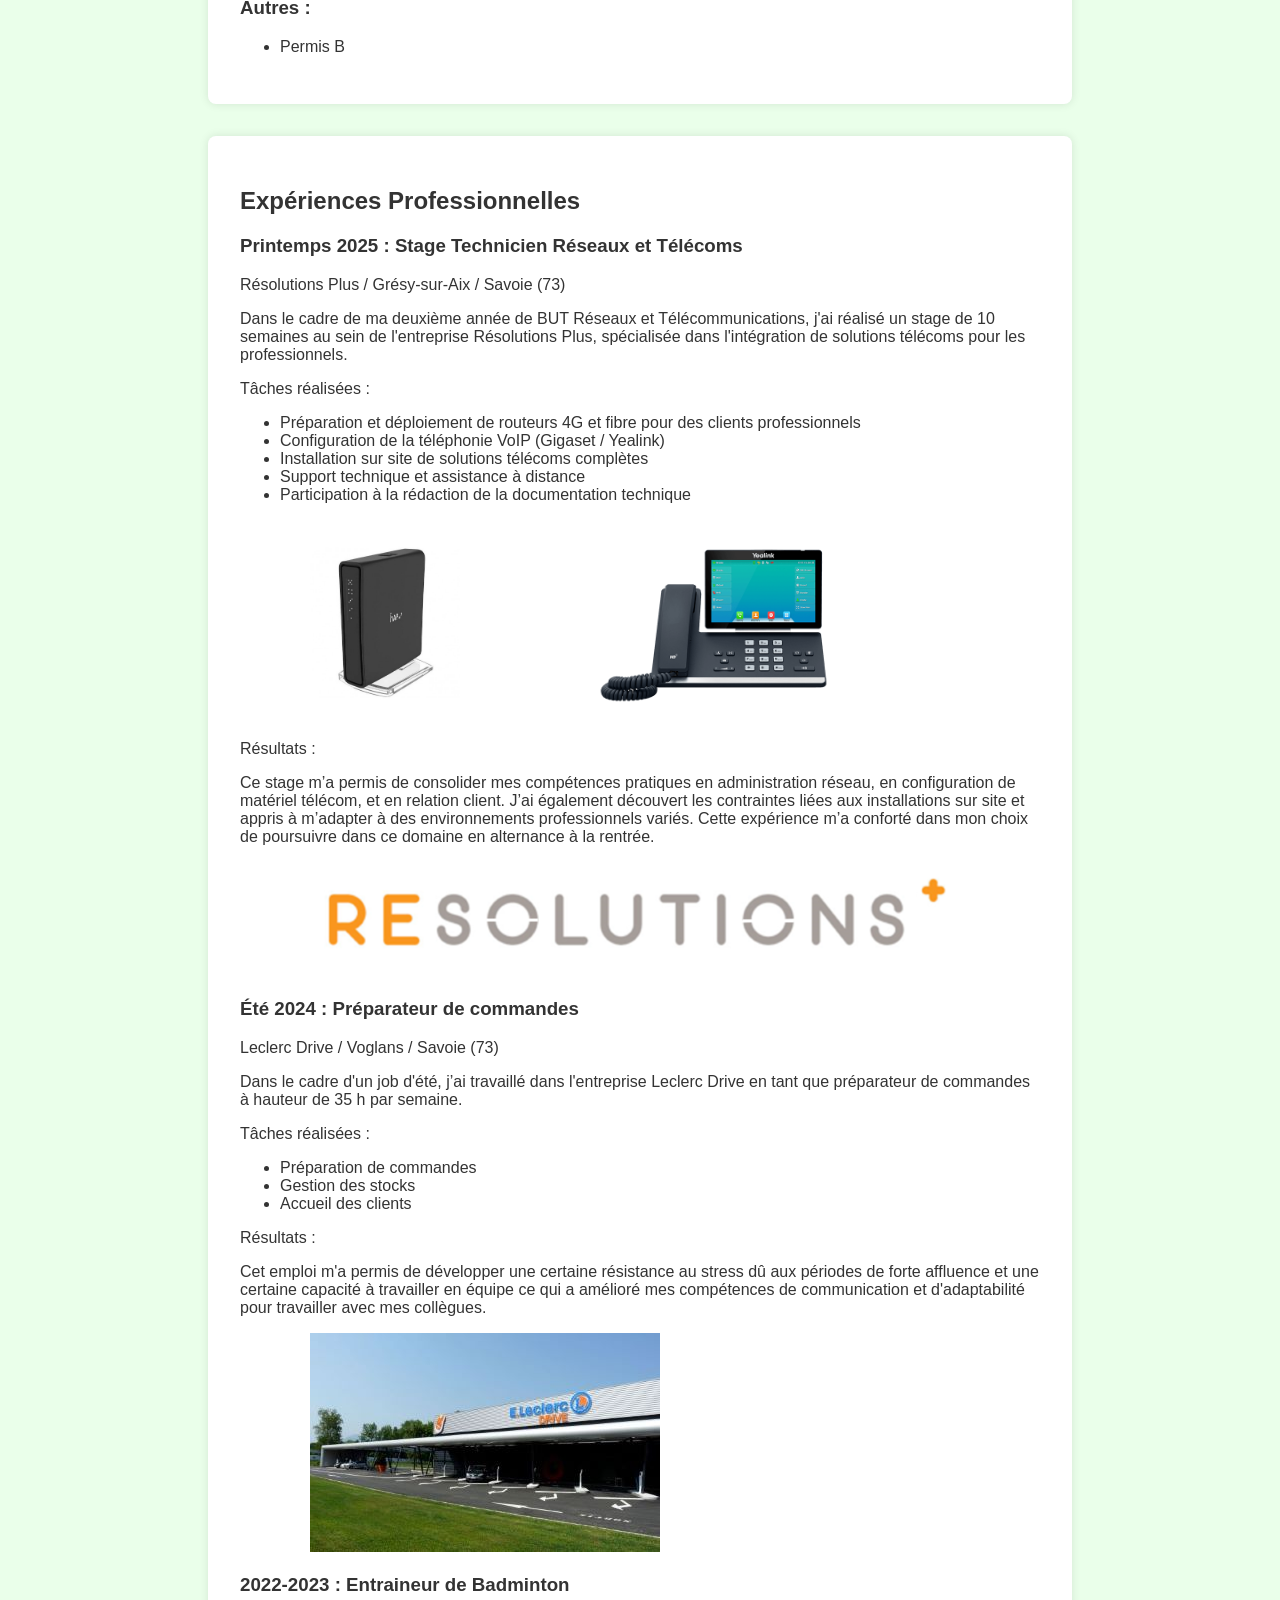
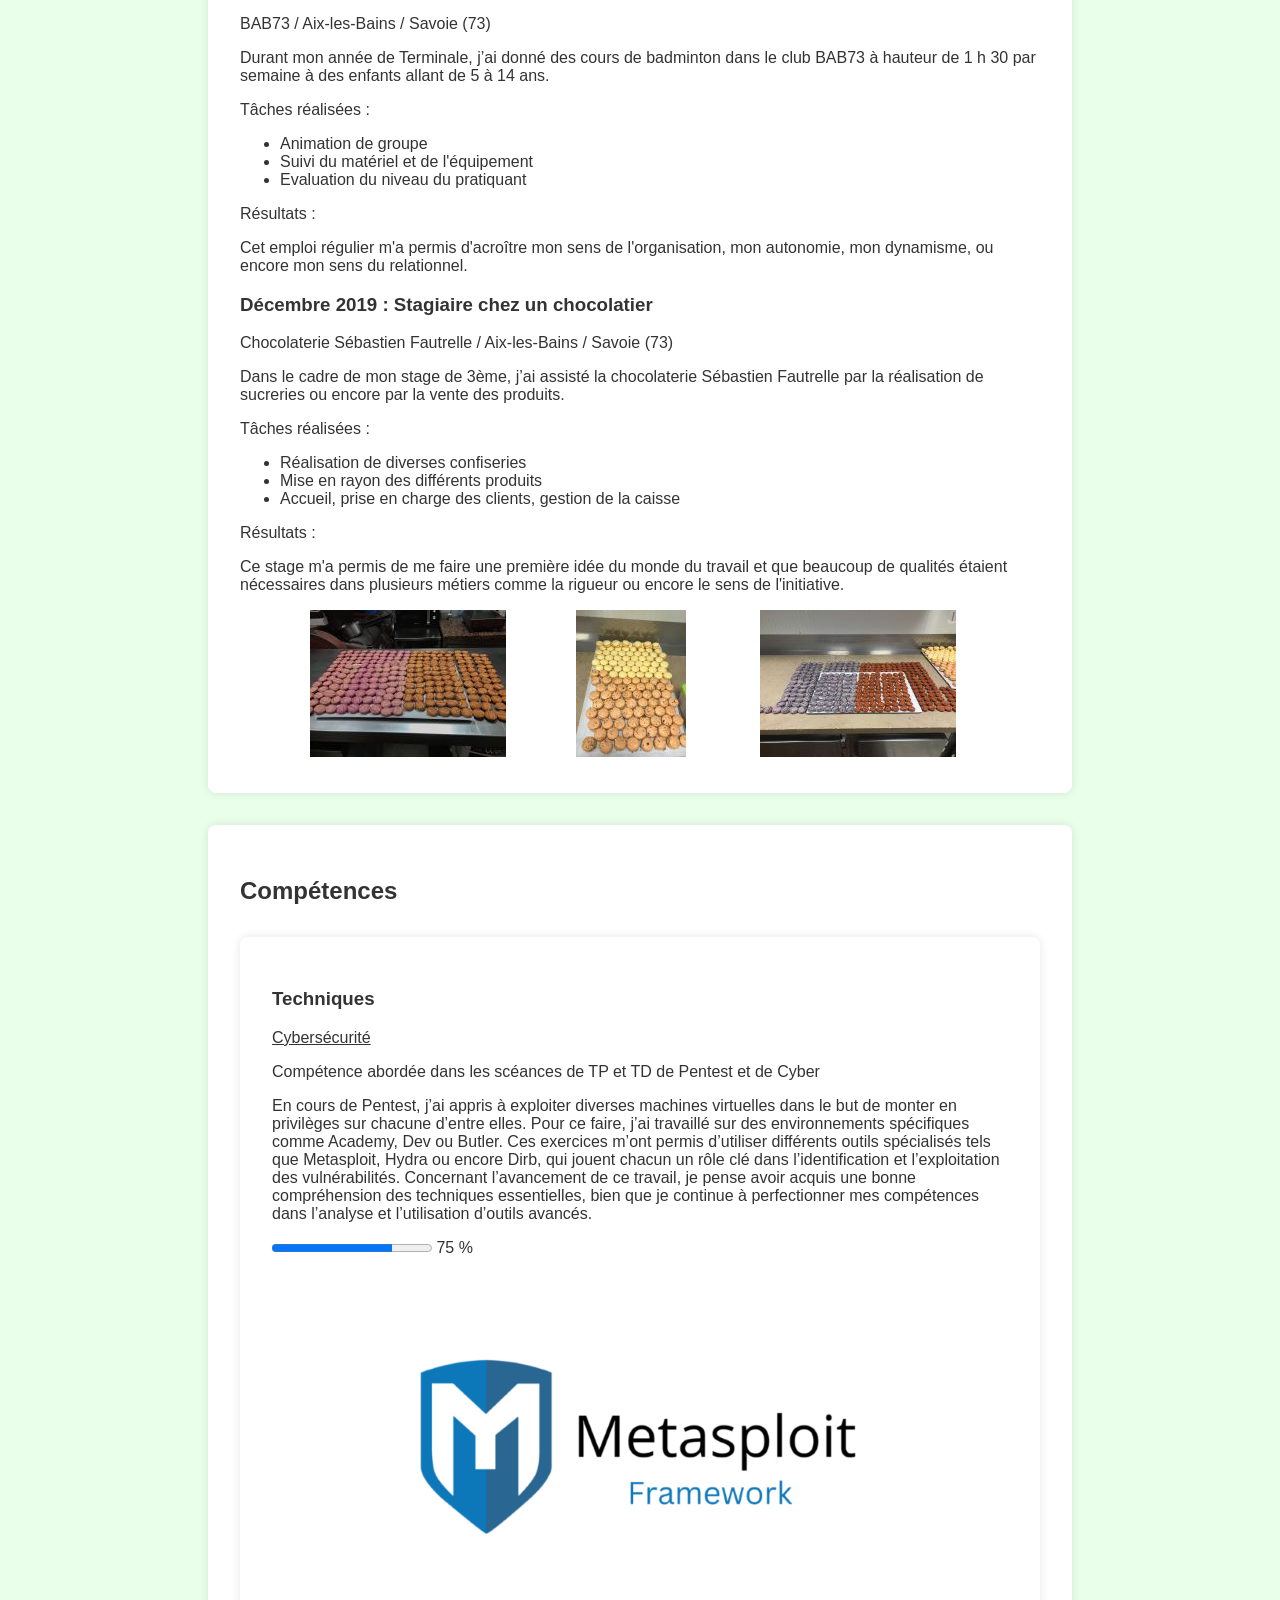
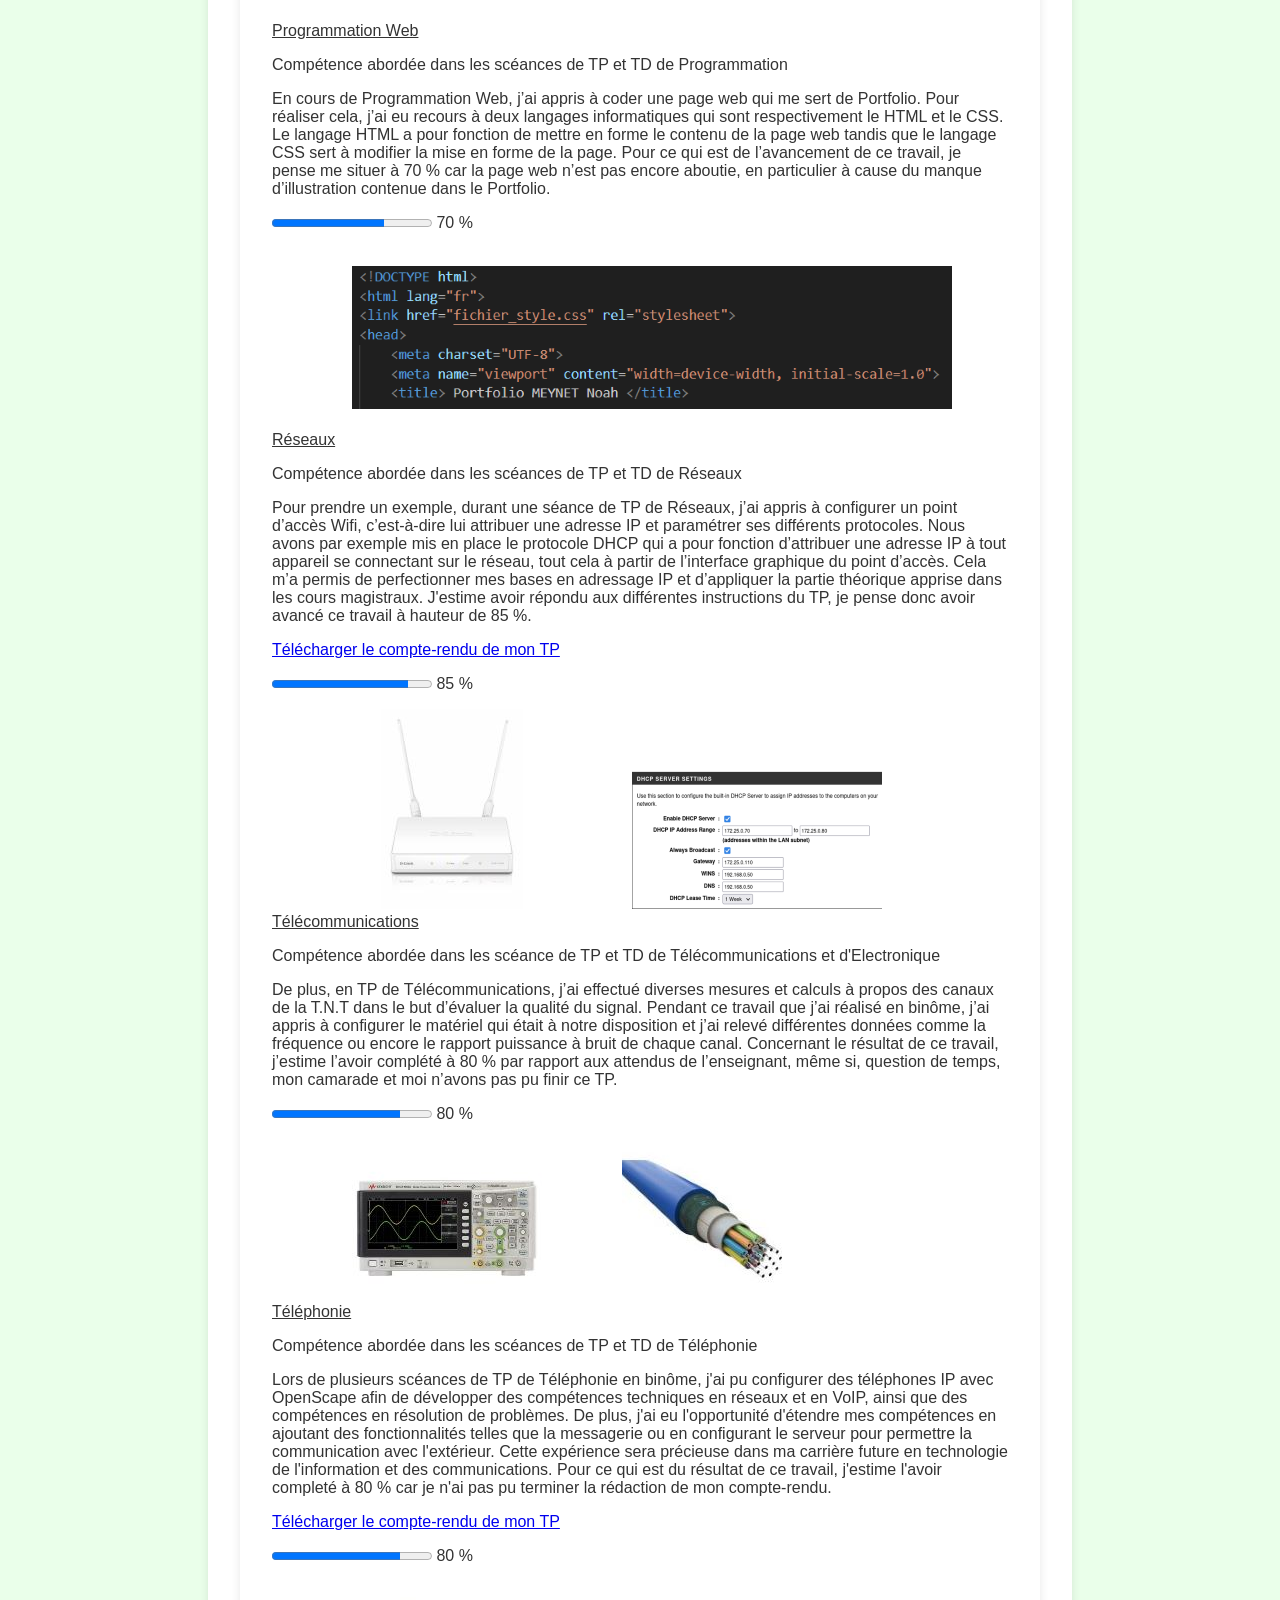
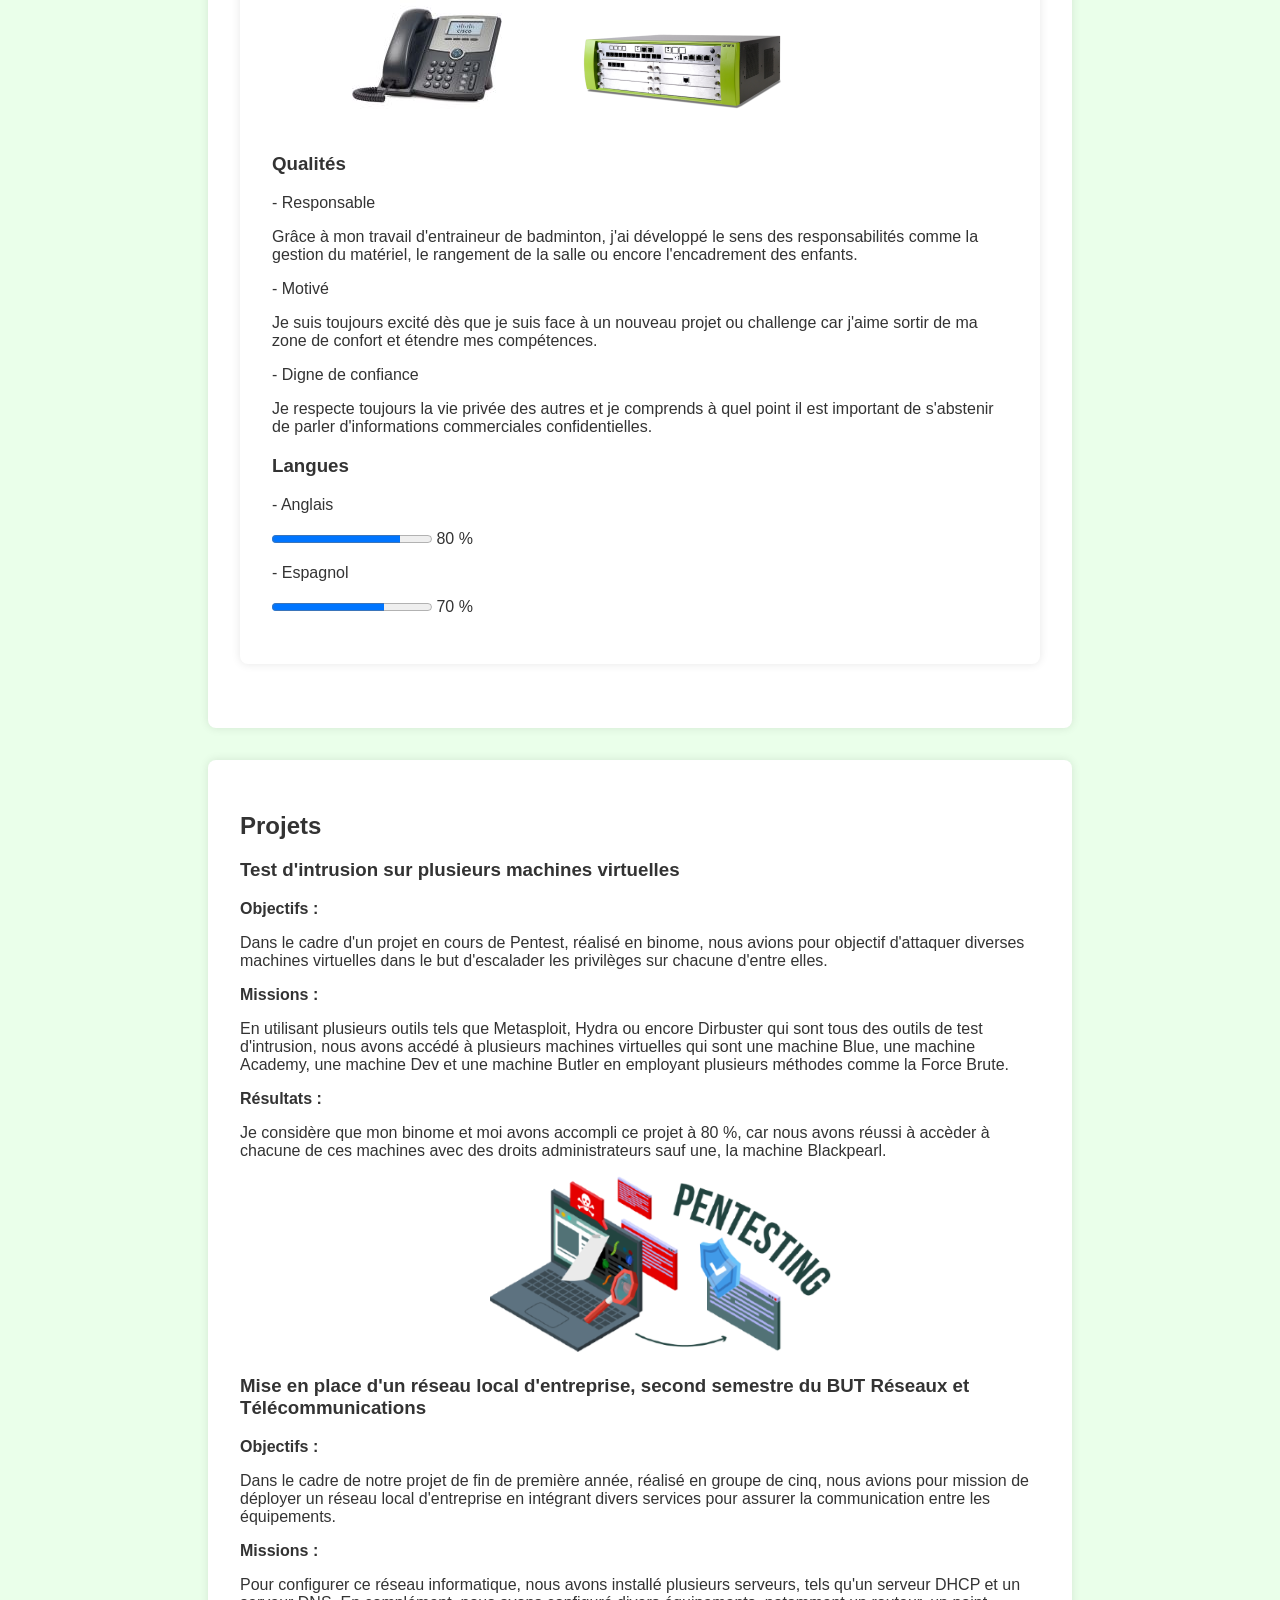
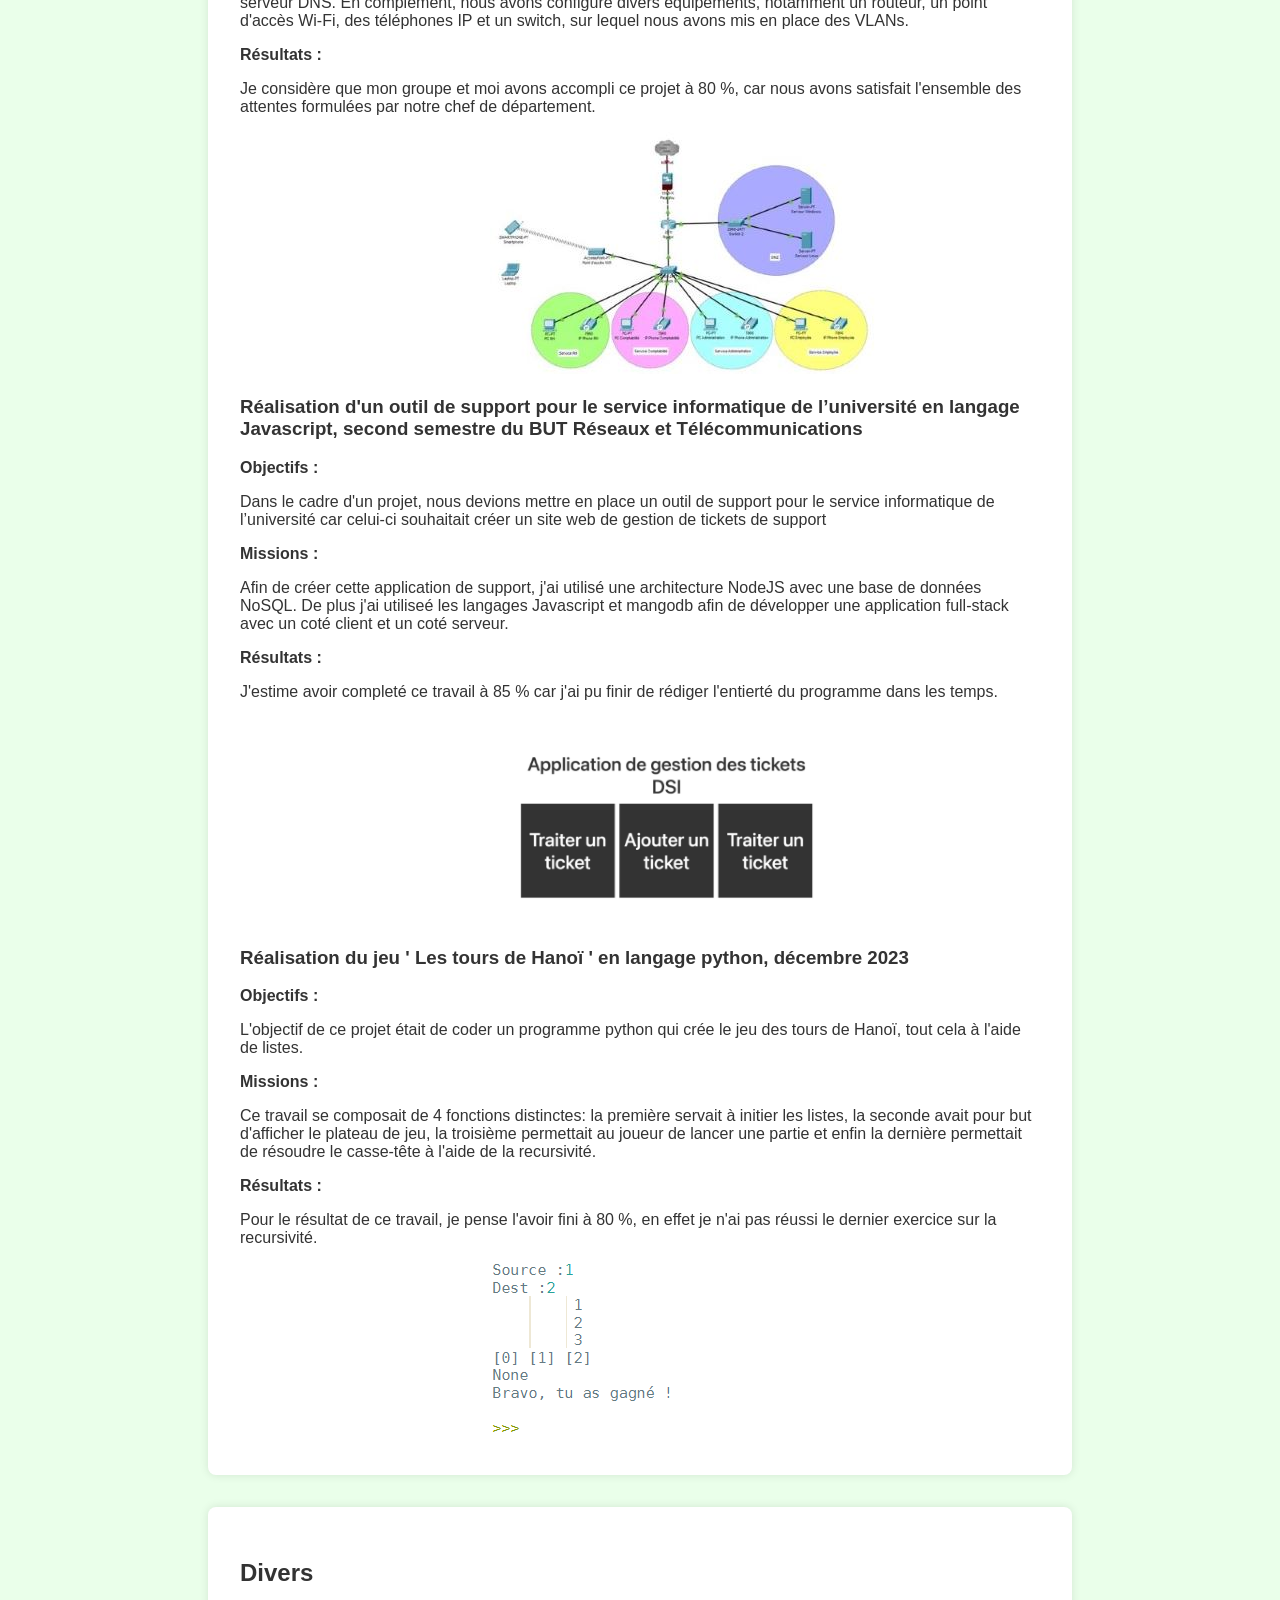
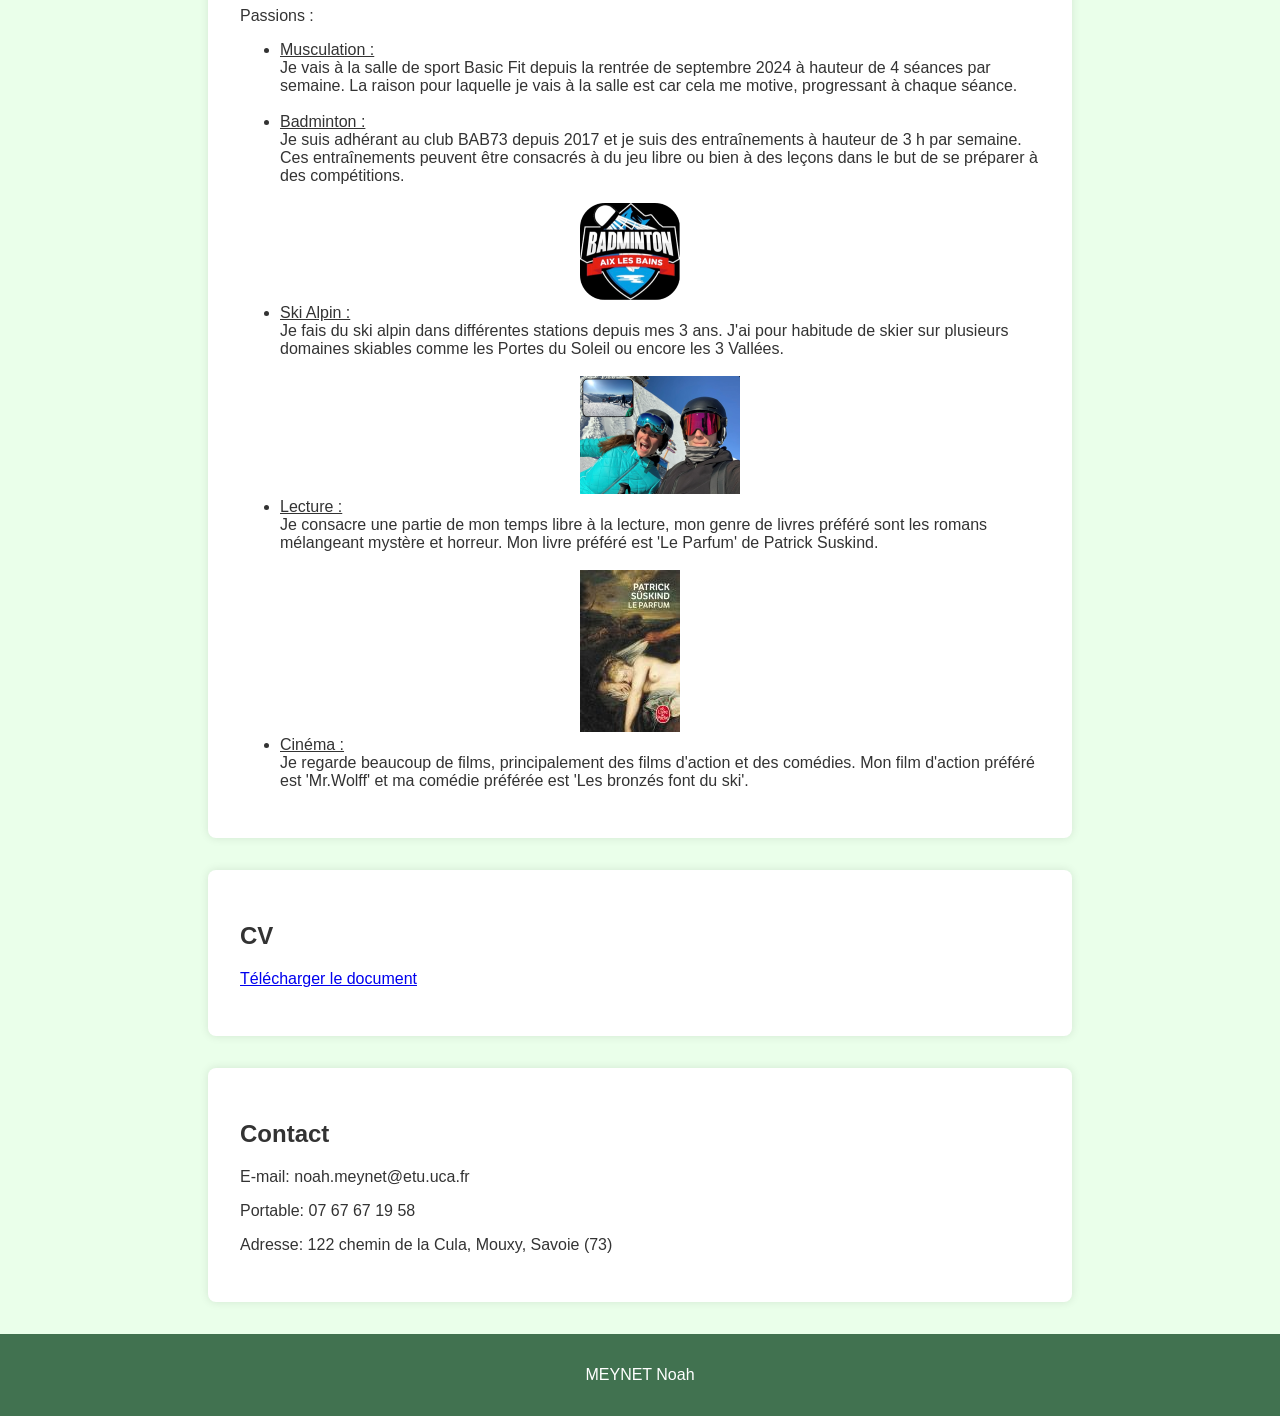
==== commit 5fd99978: "Add files via upload" ====
--- a/index.html
+++ b/index.html
@@ -79,6 +79,31 @@
 
     <section id="experience-pro">
         <h2>Expériences Professionnelles</h2>
+
+        <h3>Printemps 2025 : Stage Technicien Réseaux et Télécoms</h3>
+<p>Résolutions Plus / Grésy-sur-Aix / Savoie (73)</p>
+
+<p>Dans le cadre de ma deuxième année de BUT Réseaux et Télécommunications, j'ai réalisé un stage de 10 semaines au sein de l'entreprise Résolutions Plus, spécialisée dans l'intégration de solutions télécoms pour les professionnels.</p>
+
+<p>Tâches réalisées :</p>
+<ul>
+    <li>Préparation et déploiement de routeurs 4G et fibre pour des clients professionnels</li>
+    <li>Configuration de la téléphonie VoIP (Gigaset / Yealink)</li>
+    <li>Installation sur site de solutions télécoms complètes</li>
+    <li>Support technique et assistance à distance</li>
+    <li>Participation à la rédaction de la documentation technique</li>
+</ul>
+<img src="routeur_fibre.jpg" alt="Routeur Fibre" width="150px">
+<img src="t57w.png" alt="tel t57w" width="400px">
+
+<p>Résultats :</p>
+<p>Ce stage m’a permis de consolider mes compétences pratiques en administration réseau, en configuration de matériel télécom, et en relation client. J’ai également découvert les contraintes liées aux installations sur site et appris à m’adapter à des environnements professionnels variés. Cette expérience m’a conforté dans mon choix de poursuivre dans ce domaine en alternance à la rentrée.</p>
+
+<img src="logo_resolutions_plus.png" alt="Logo Résolutions Plus">
+
+
+
+
         <h3>Été 2024 : Préparateur de commandes </h3>
         <p>Leclerc Drive / Voglans / Savoie (73) </p>
         <p>Dans le cadre d'un job d'été, j’ai travaillé dans l'entreprise Leclerc Drive en tant que préparateur de commandes 
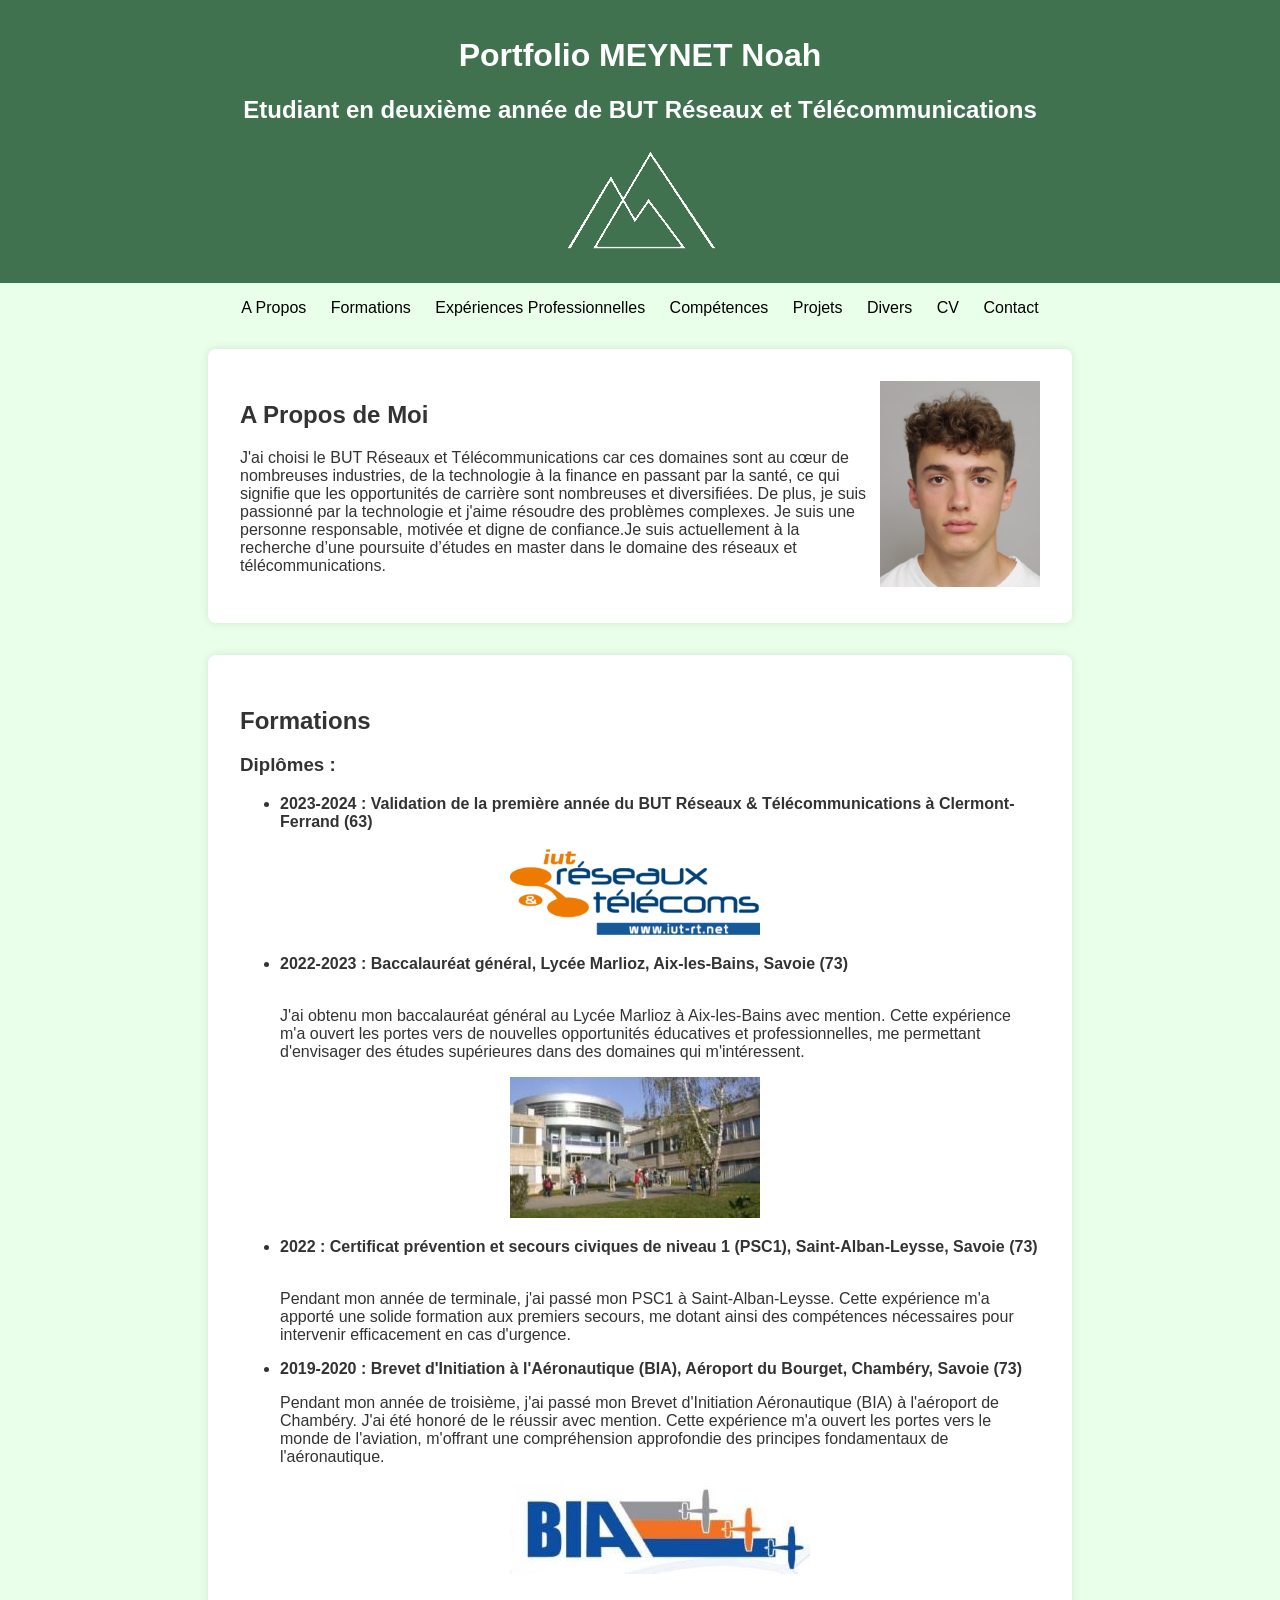
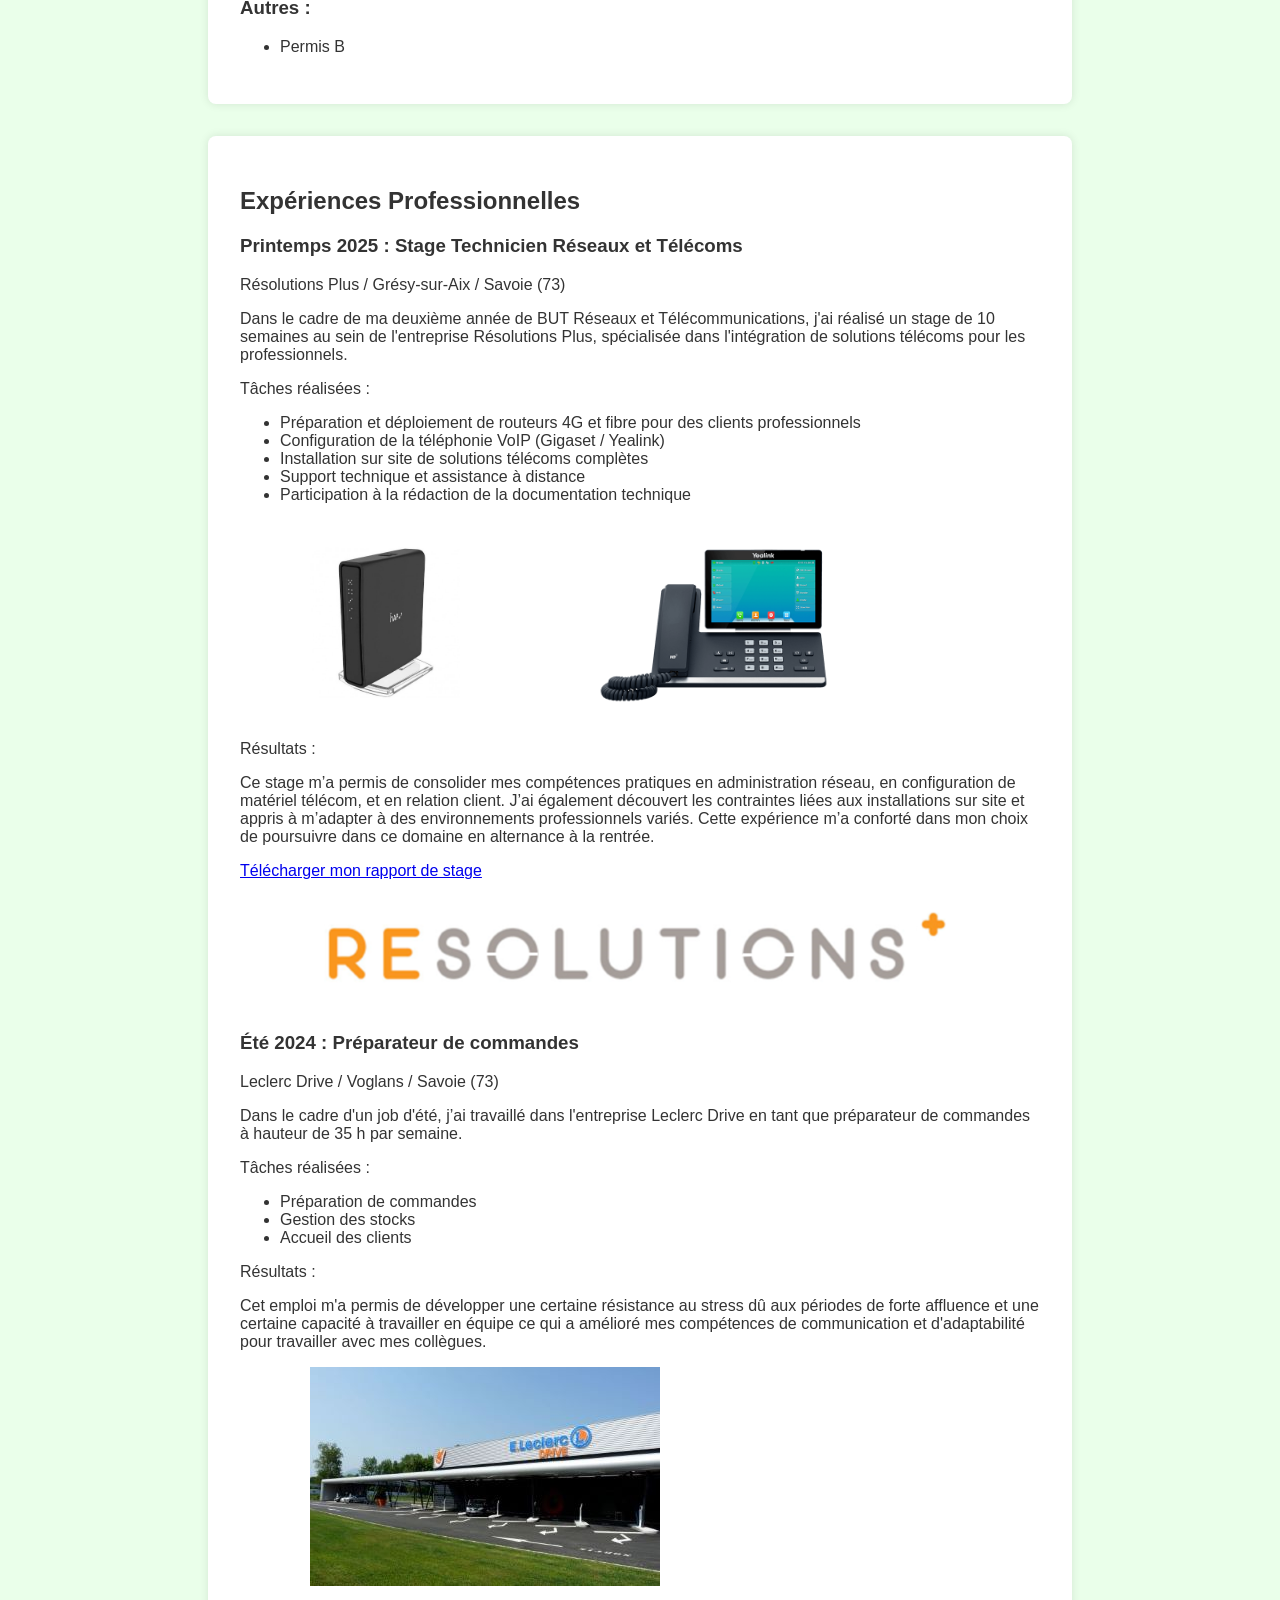
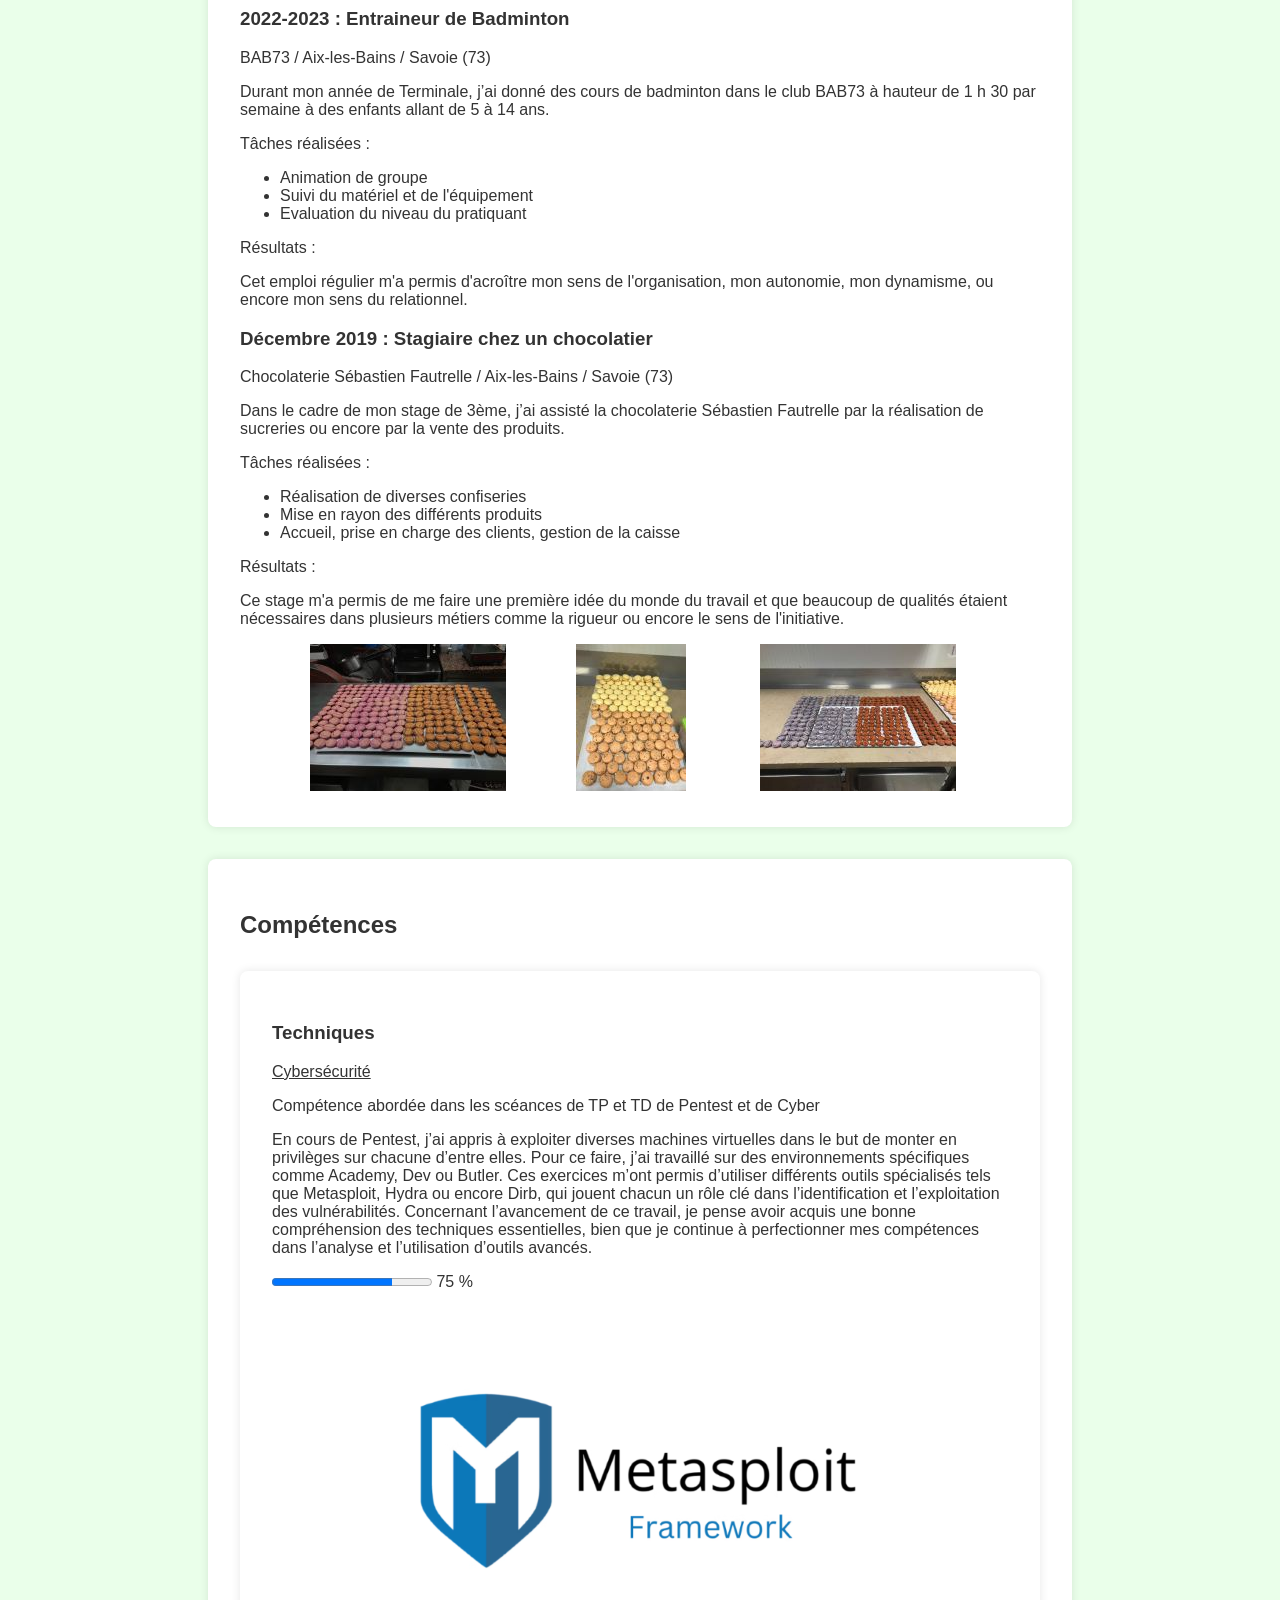
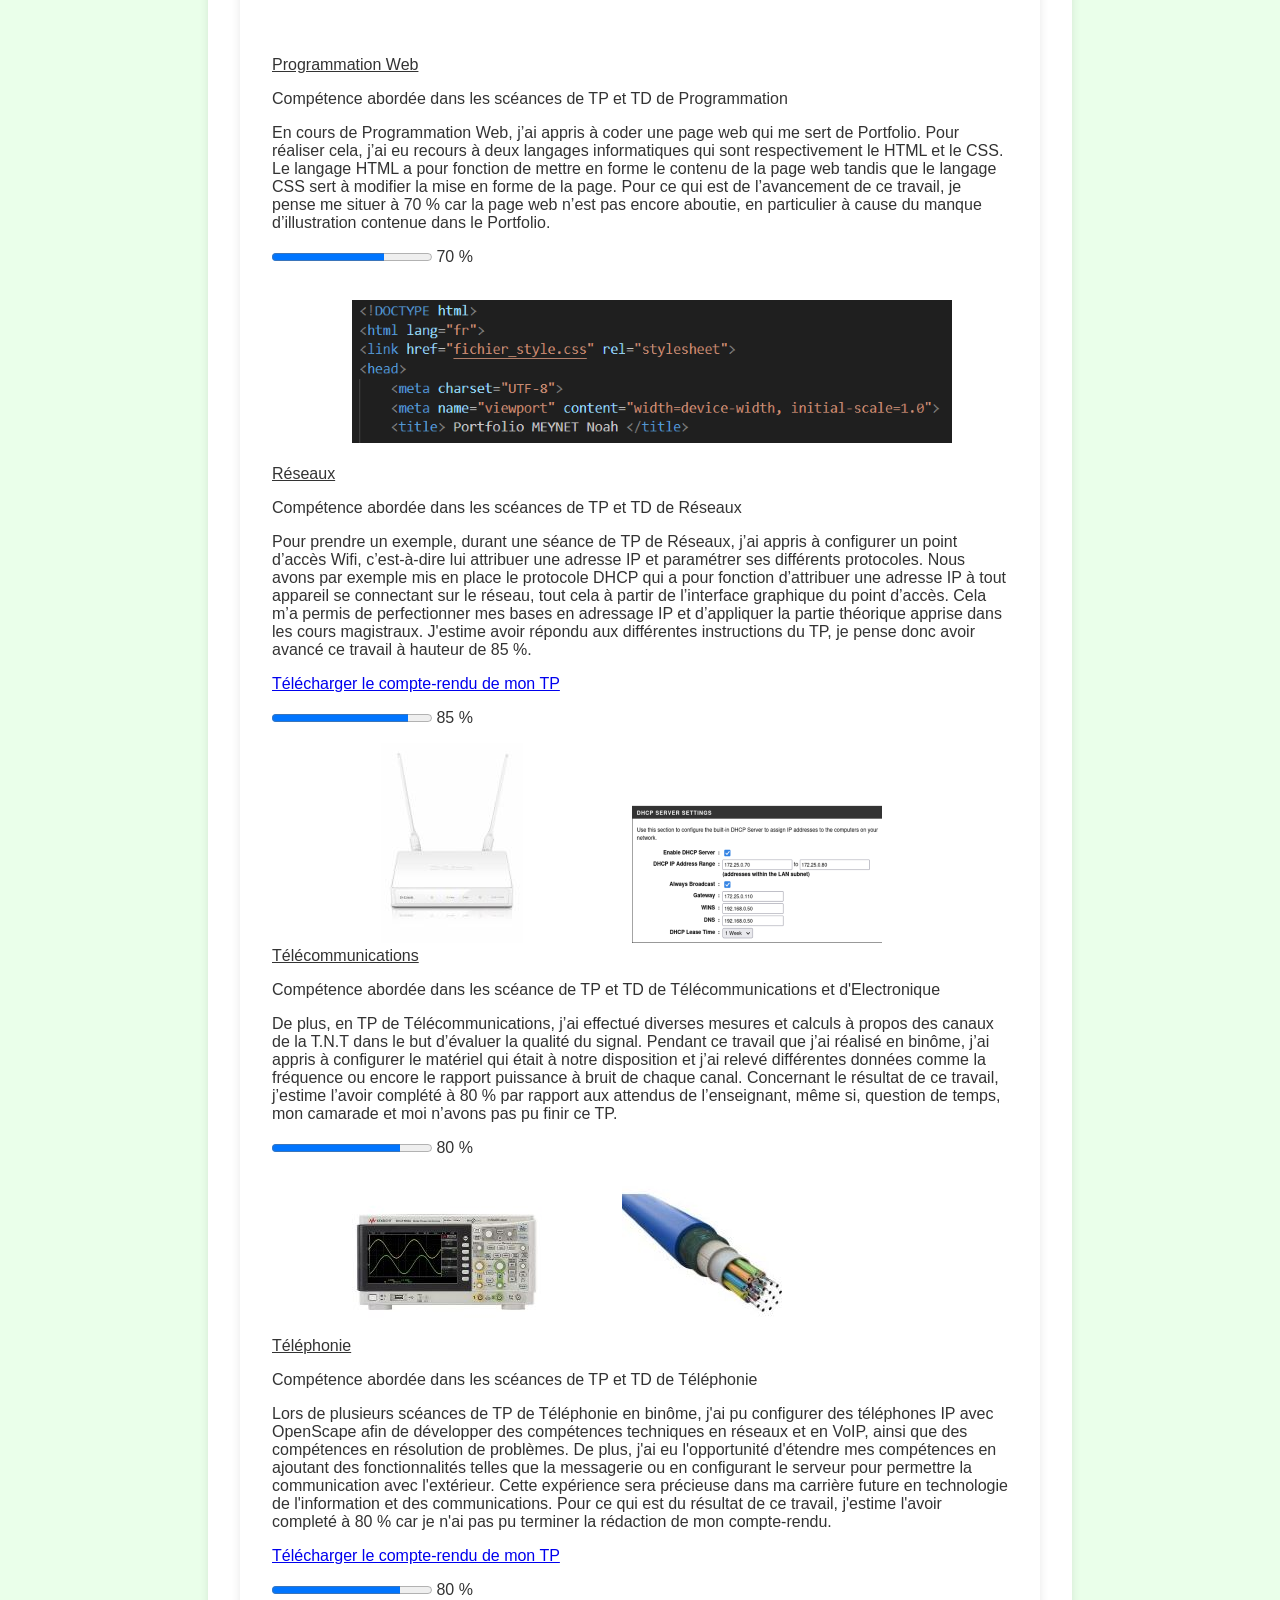
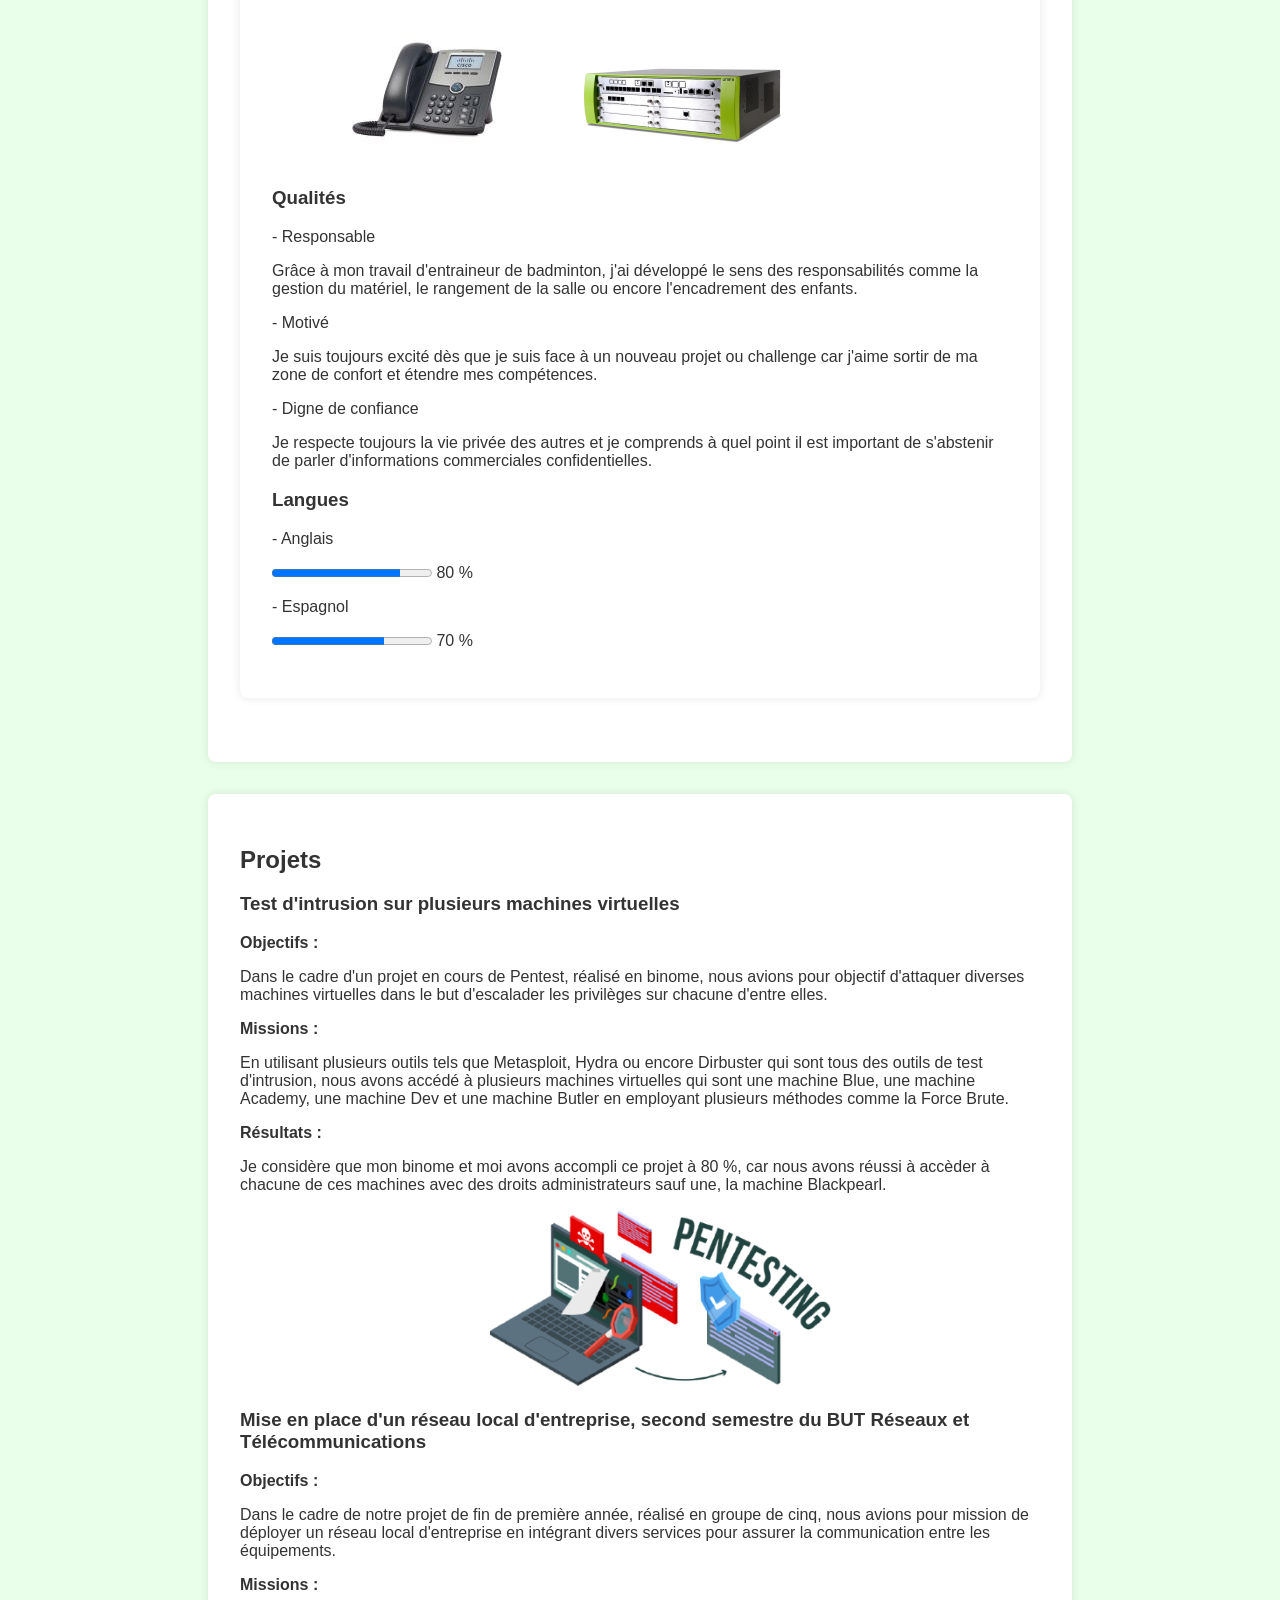
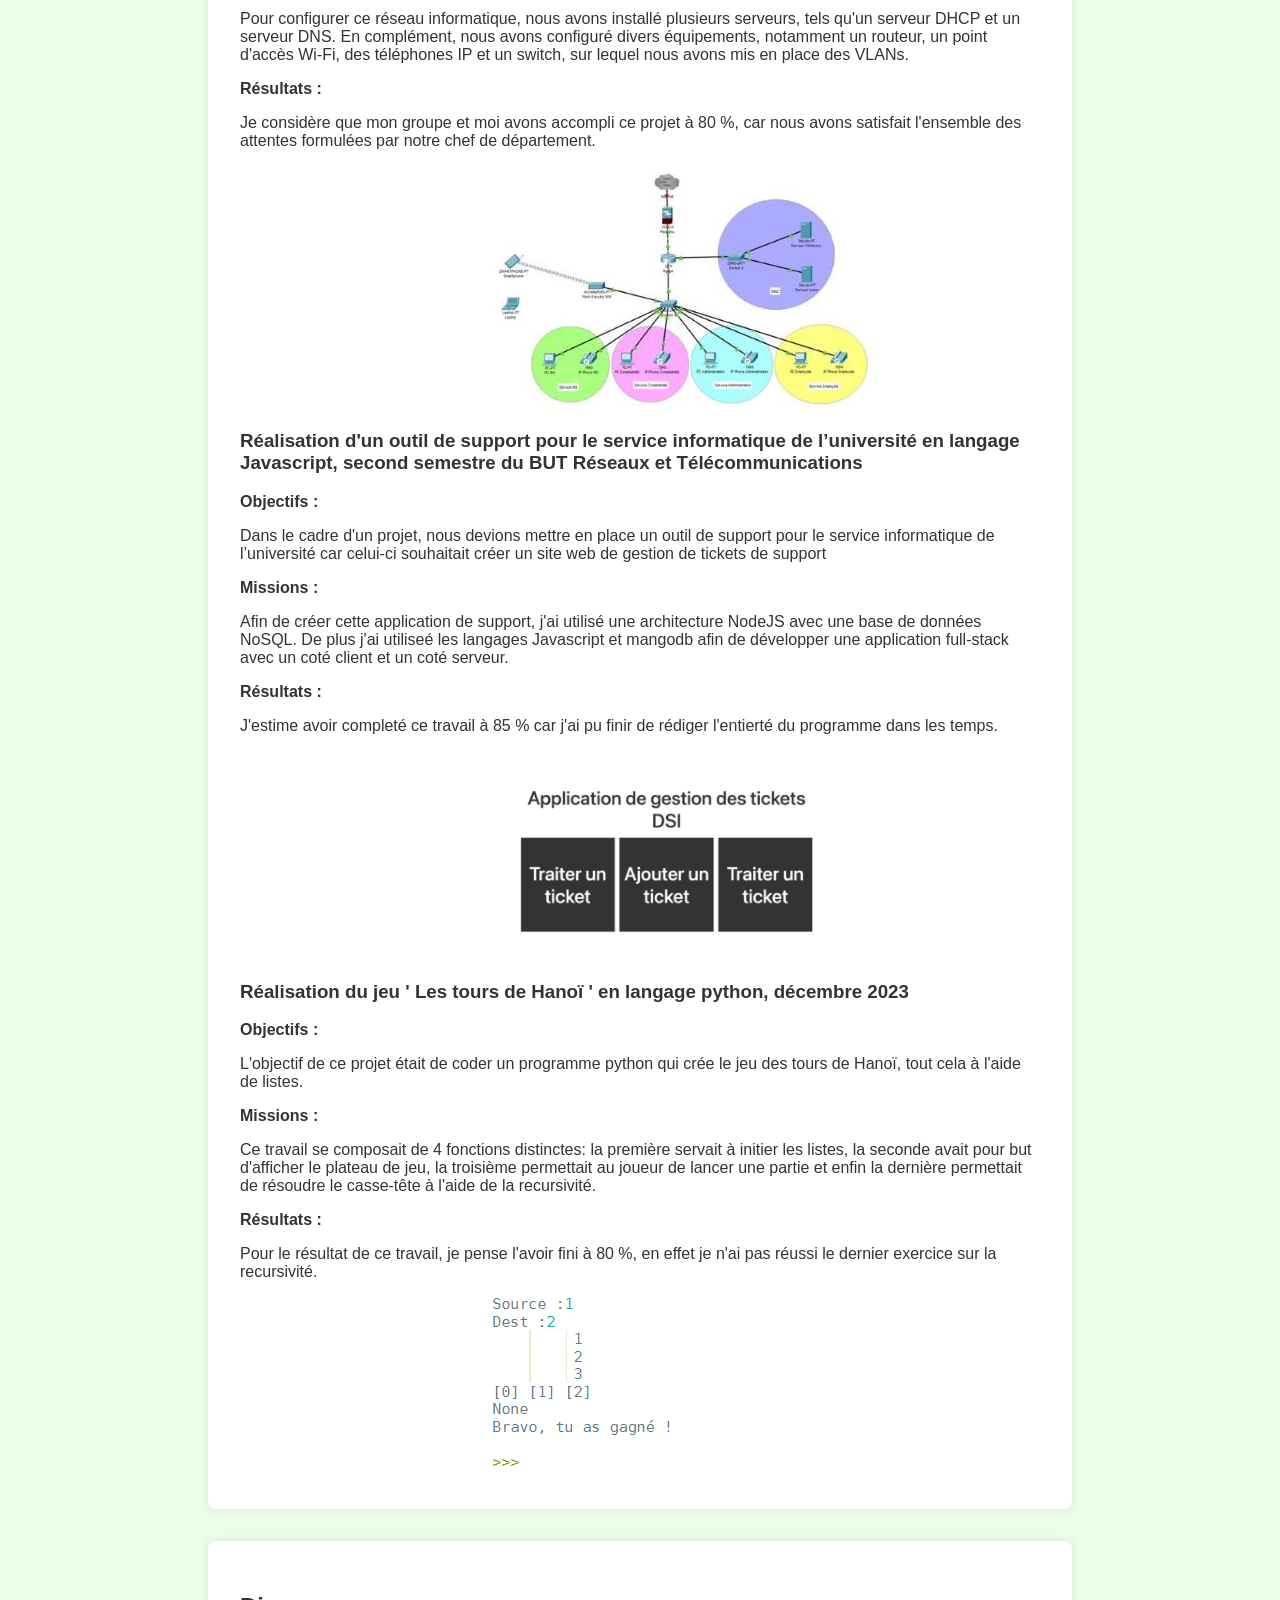
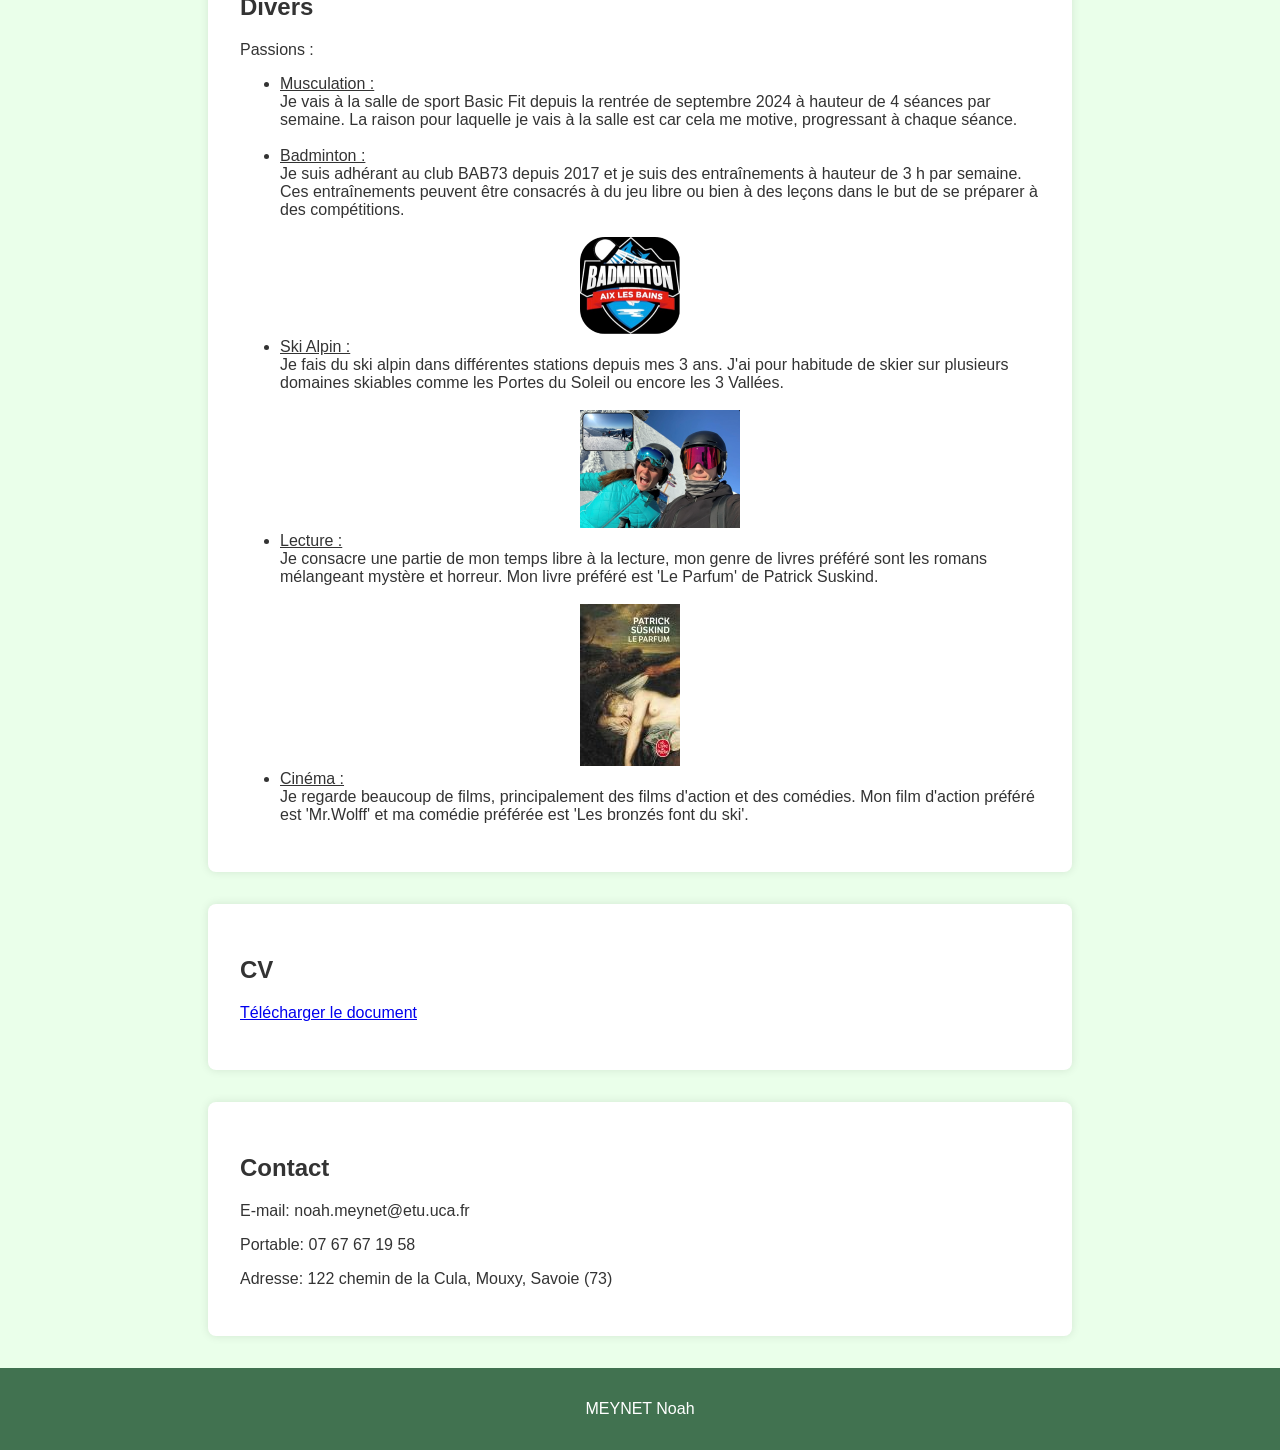
==== commit dfb0c06a: "Add files via upload" ====
--- a/index.html
+++ b/index.html
@@ -98,7 +98,7 @@
 
 <p>Résultats :</p>
 <p>Ce stage m’a permis de consolider mes compétences pratiques en administration réseau, en configuration de matériel télécom, et en relation client. J’ai également découvert les contraintes liées aux installations sur site et appris à m’adapter à des environnements professionnels variés. Cette expérience m’a conforté dans mon choix de poursuivre dans ce domaine en alternance à la rentrée.</p>
-
+<p> <a href="BUT2-2024-2025-Rapport-Stage-MEYNET-Noah.pdf" target="Rapport de stage.pdf"> Télécharger mon rapport de stage </a></p>
 <img src="logo_resolutions_plus.png" alt="Logo Résolutions Plus">
 
 
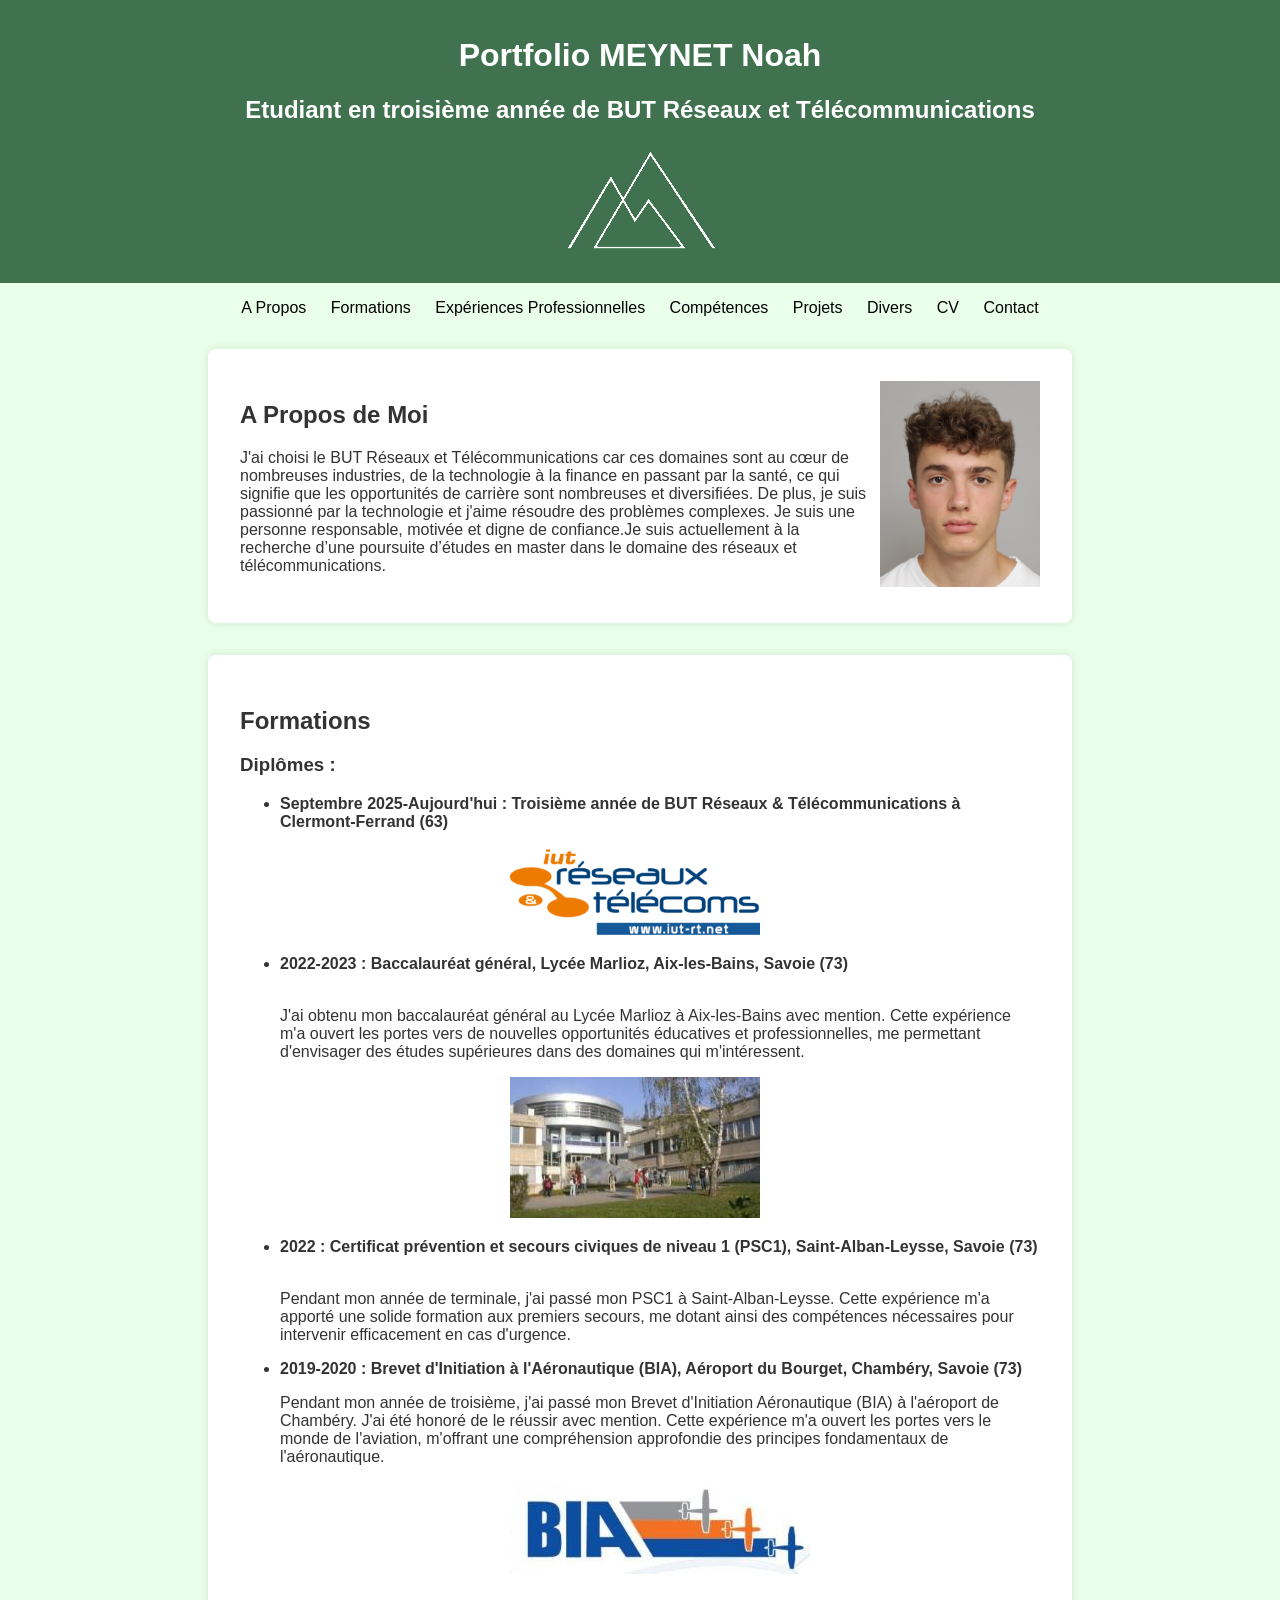
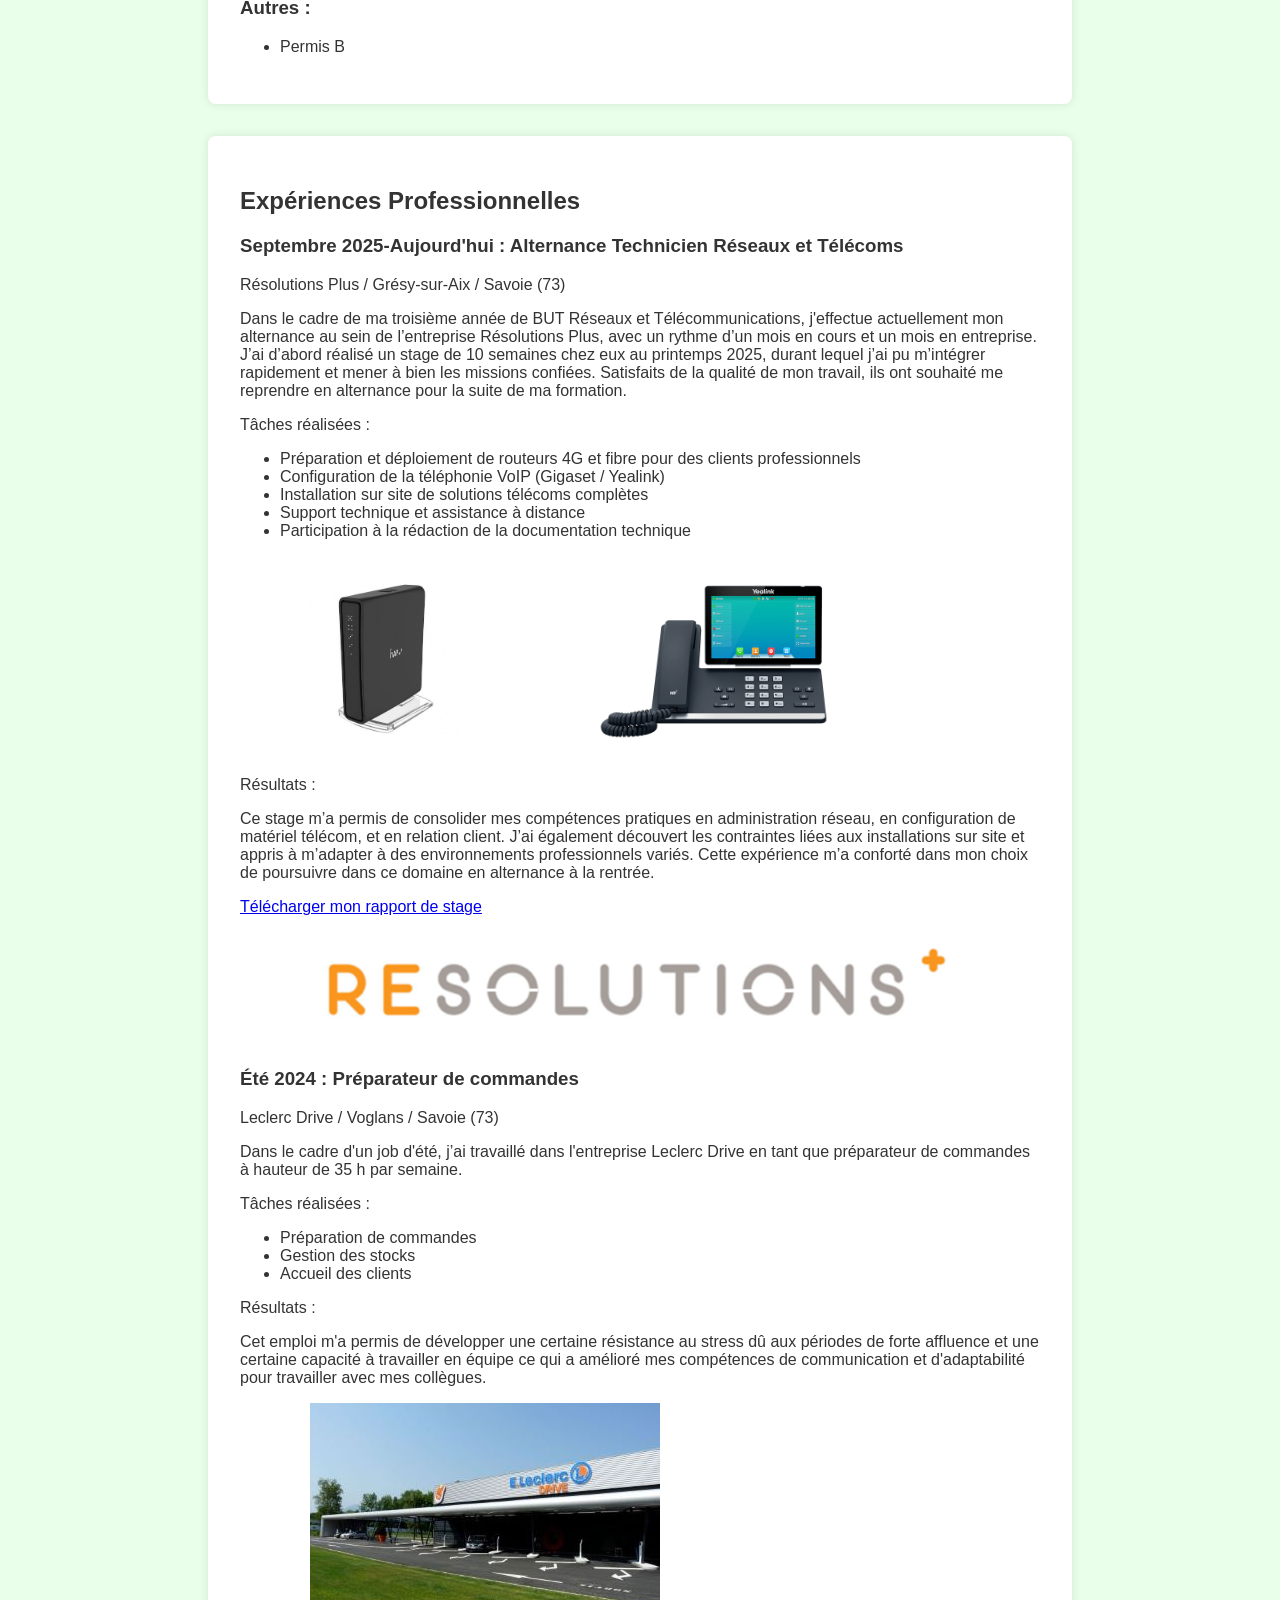
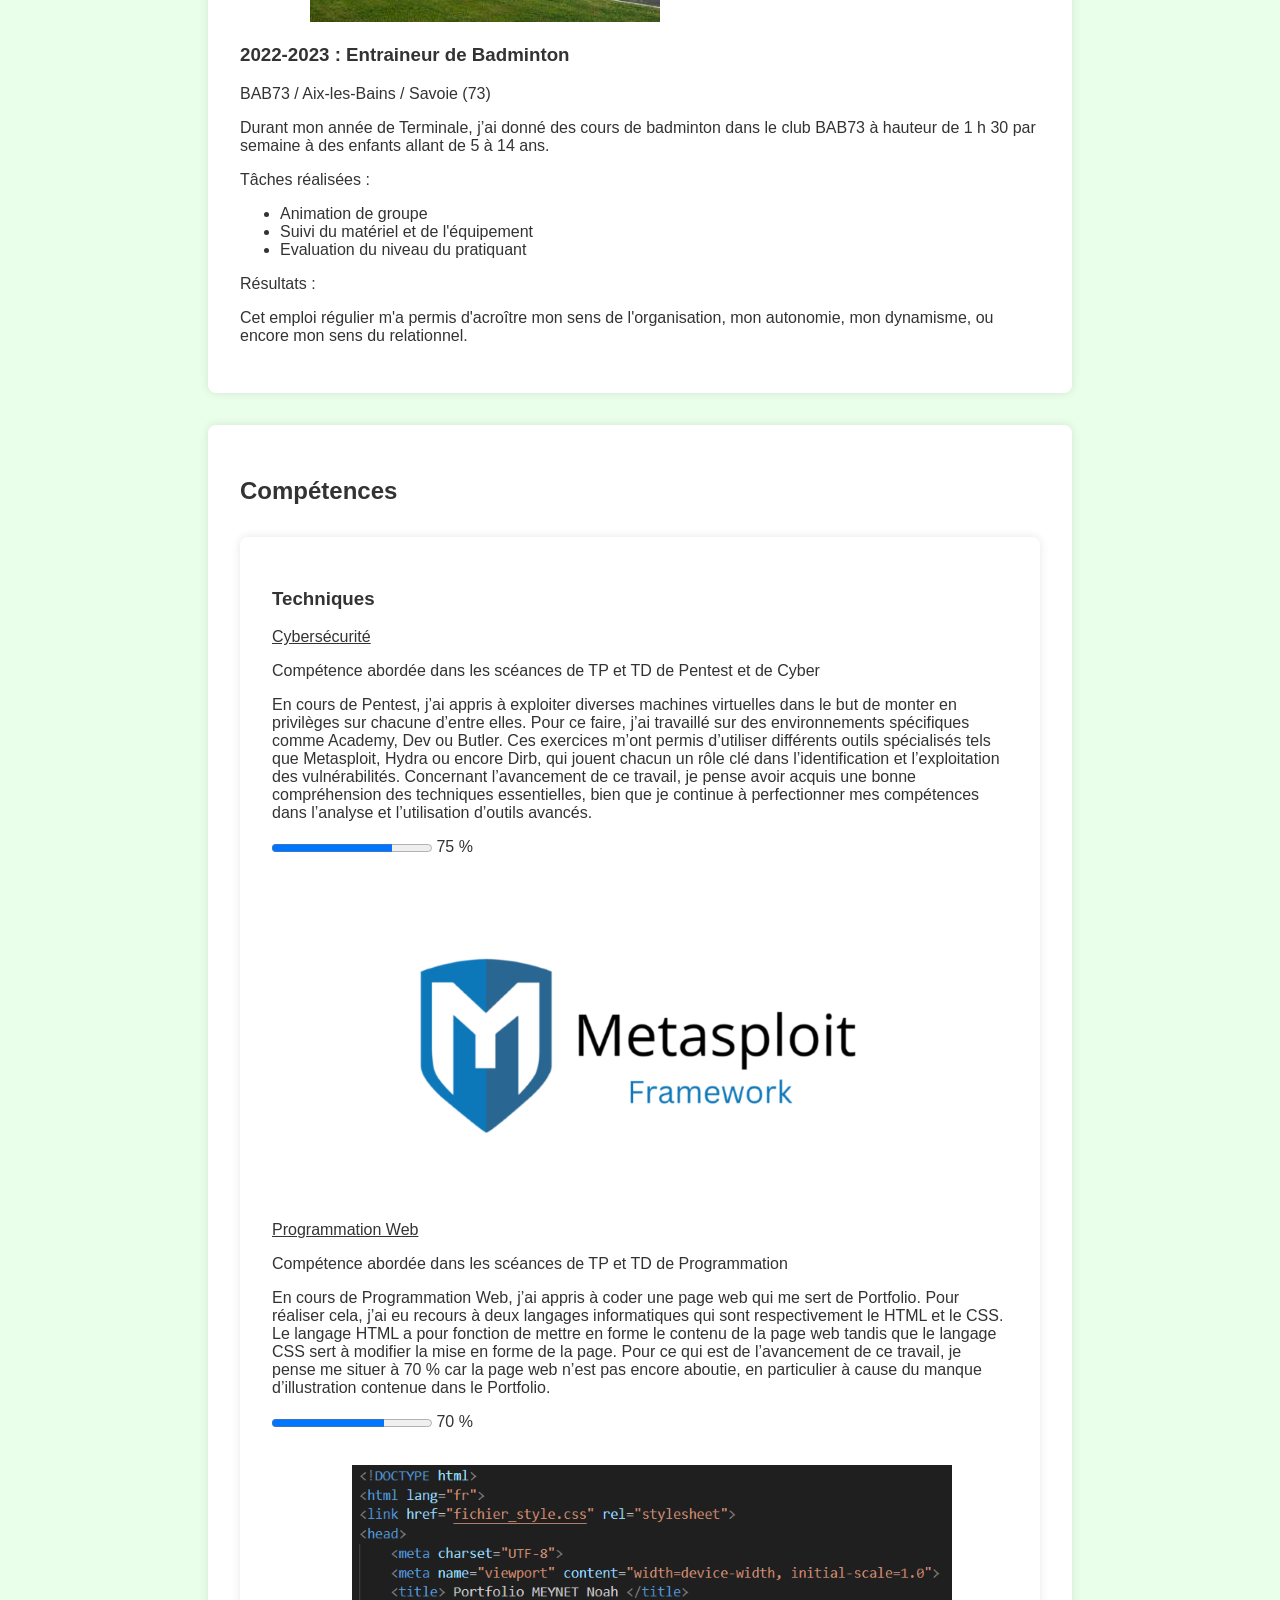
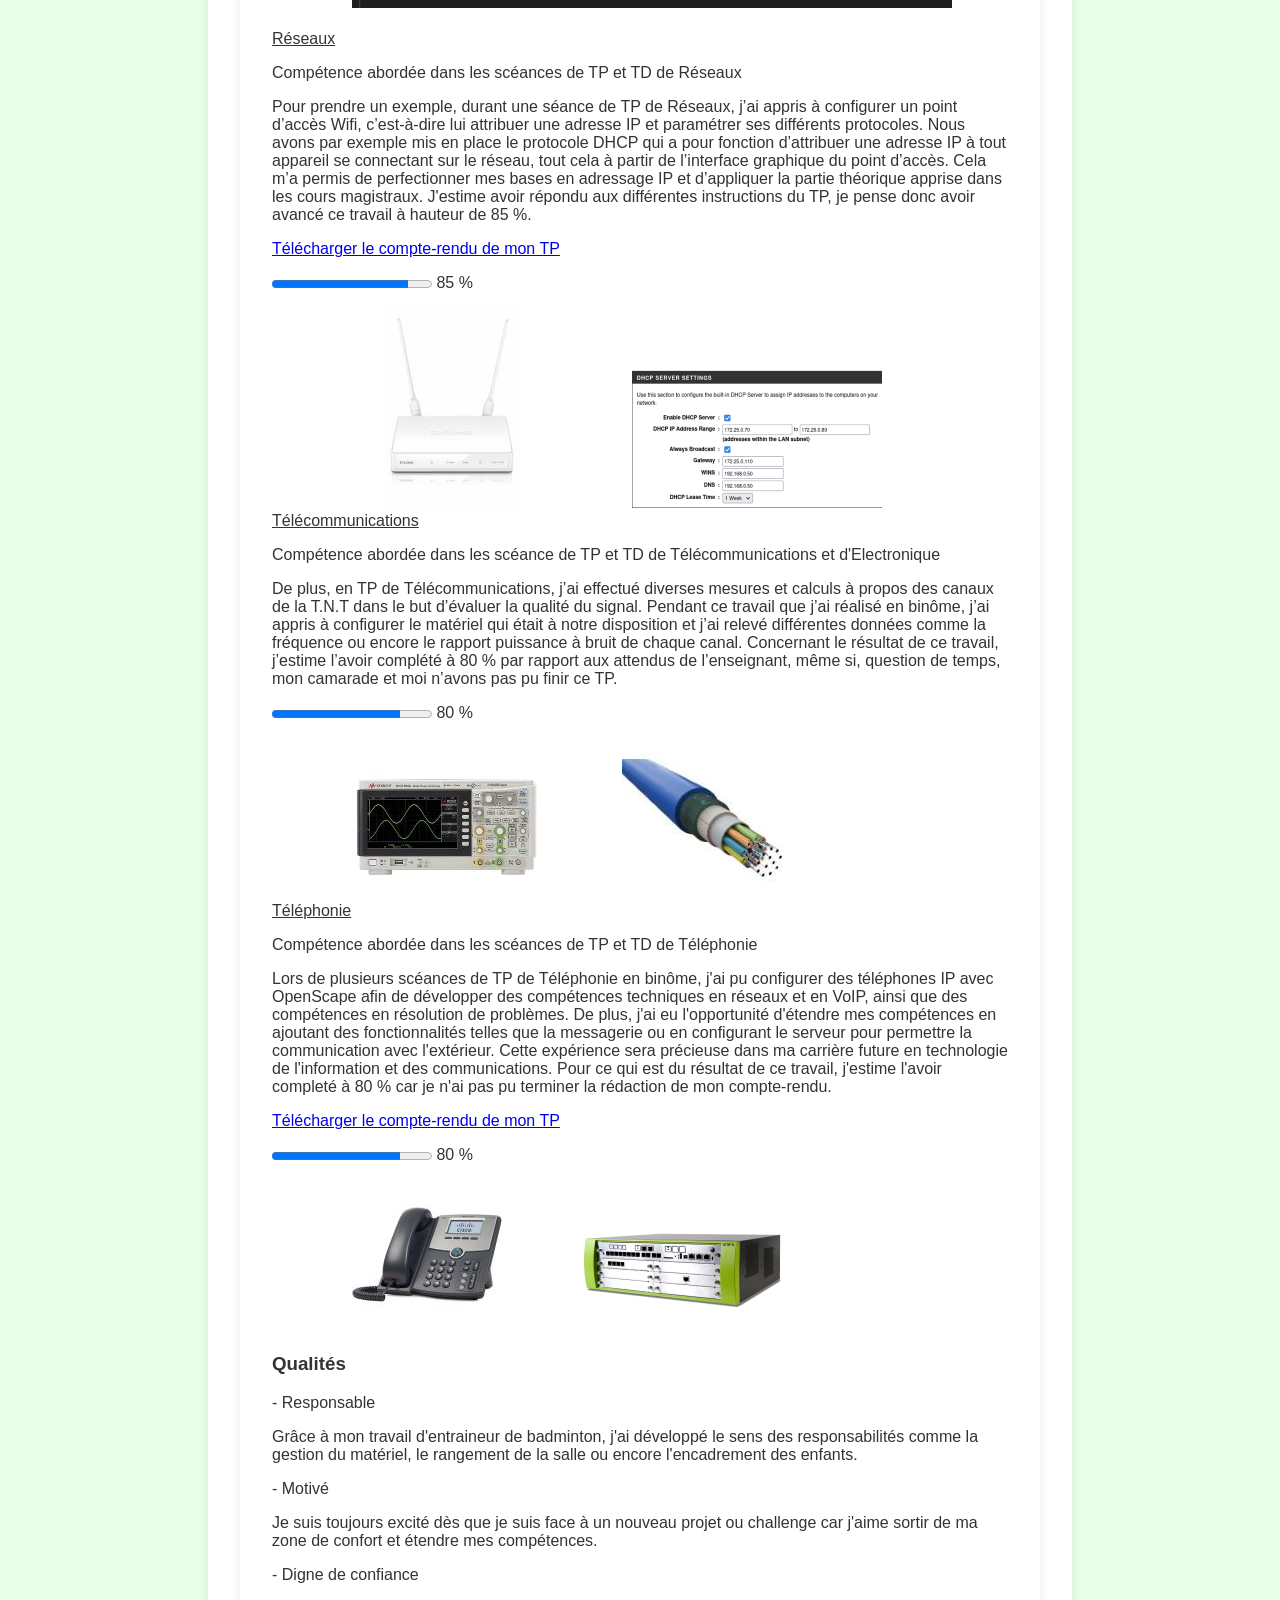
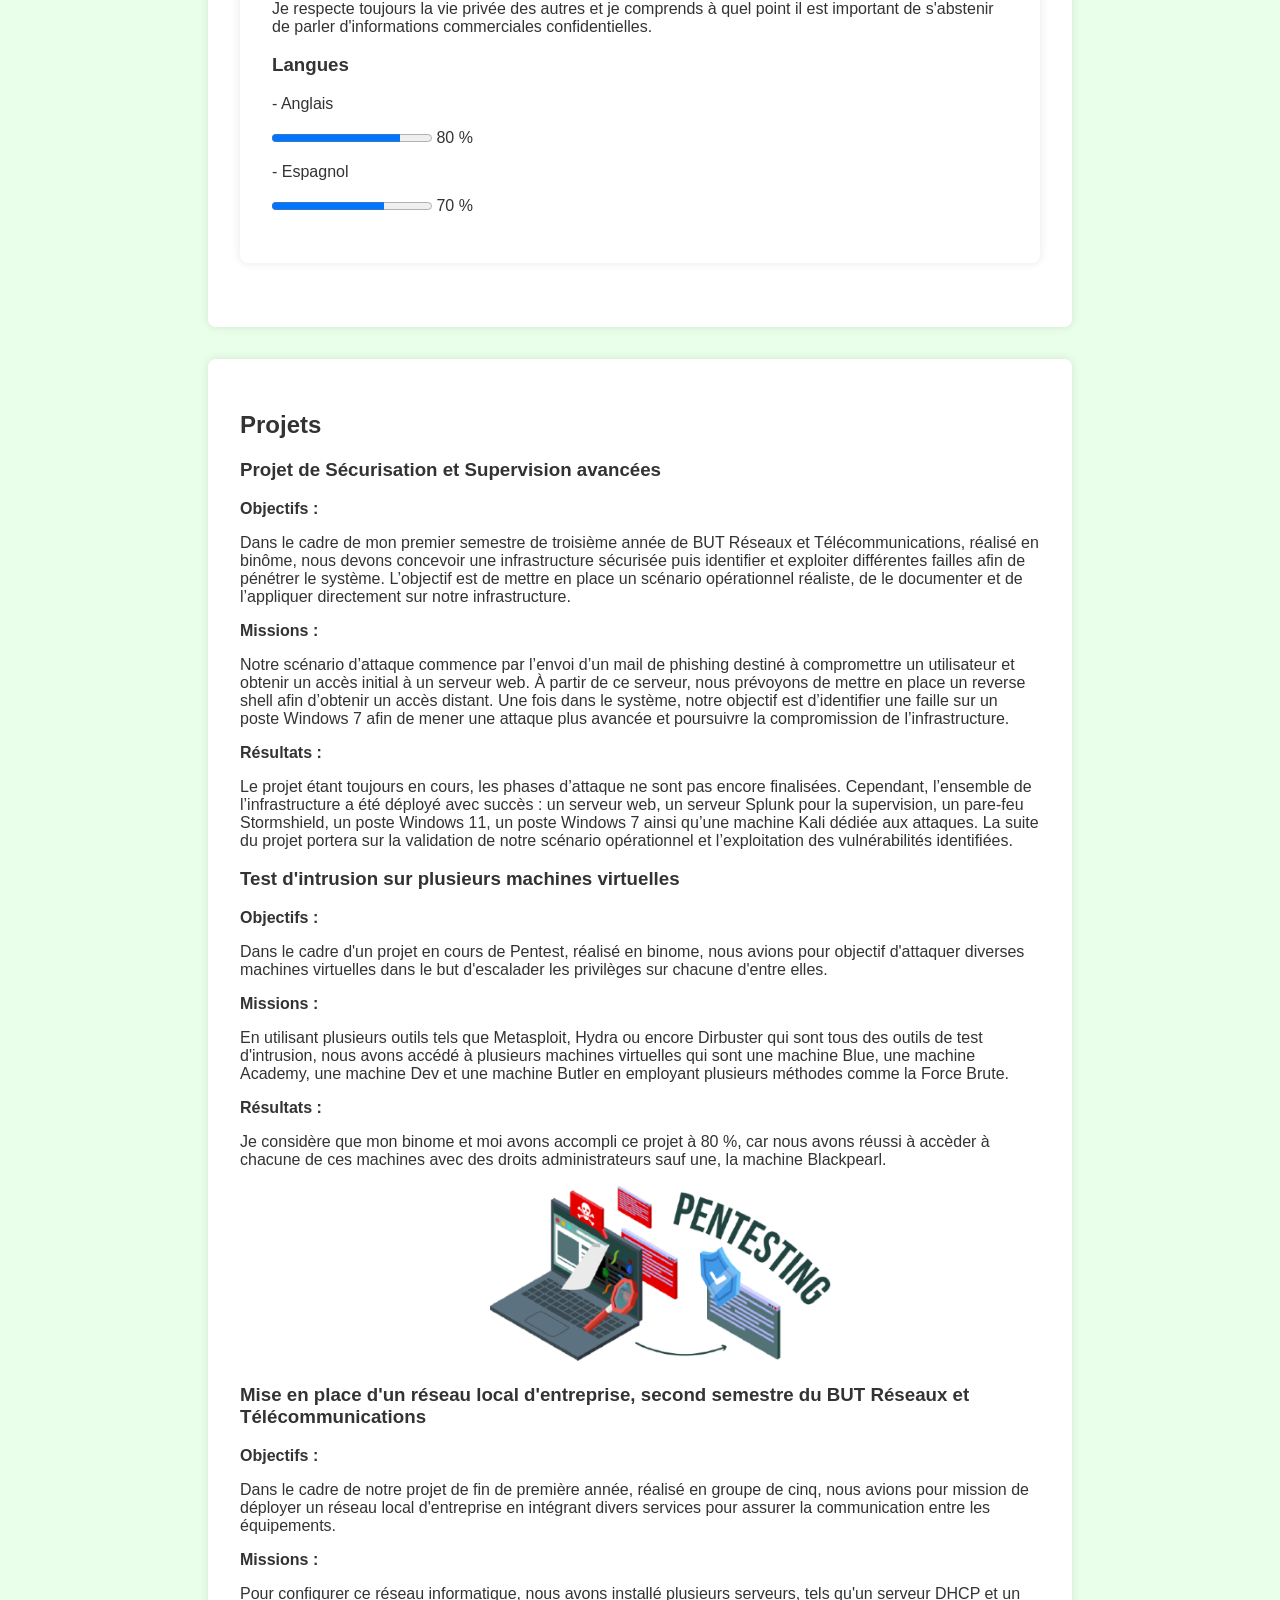
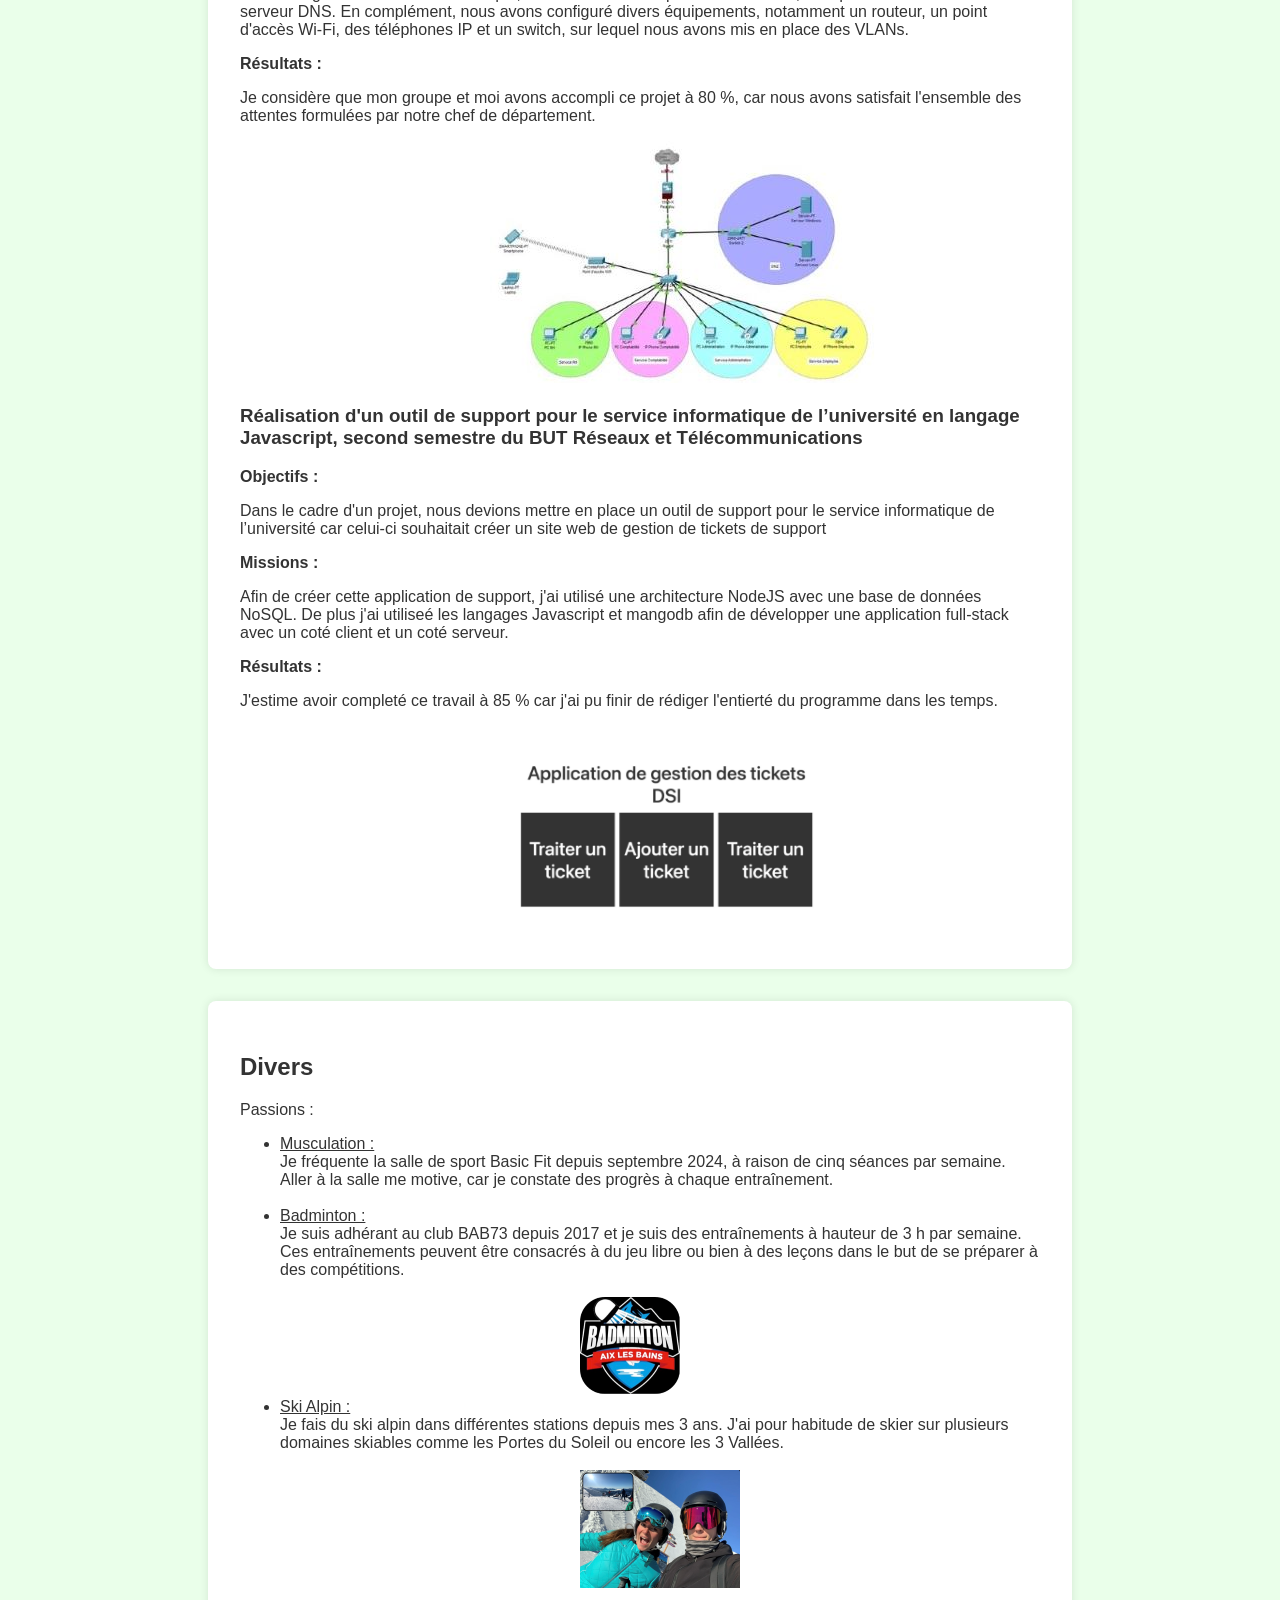
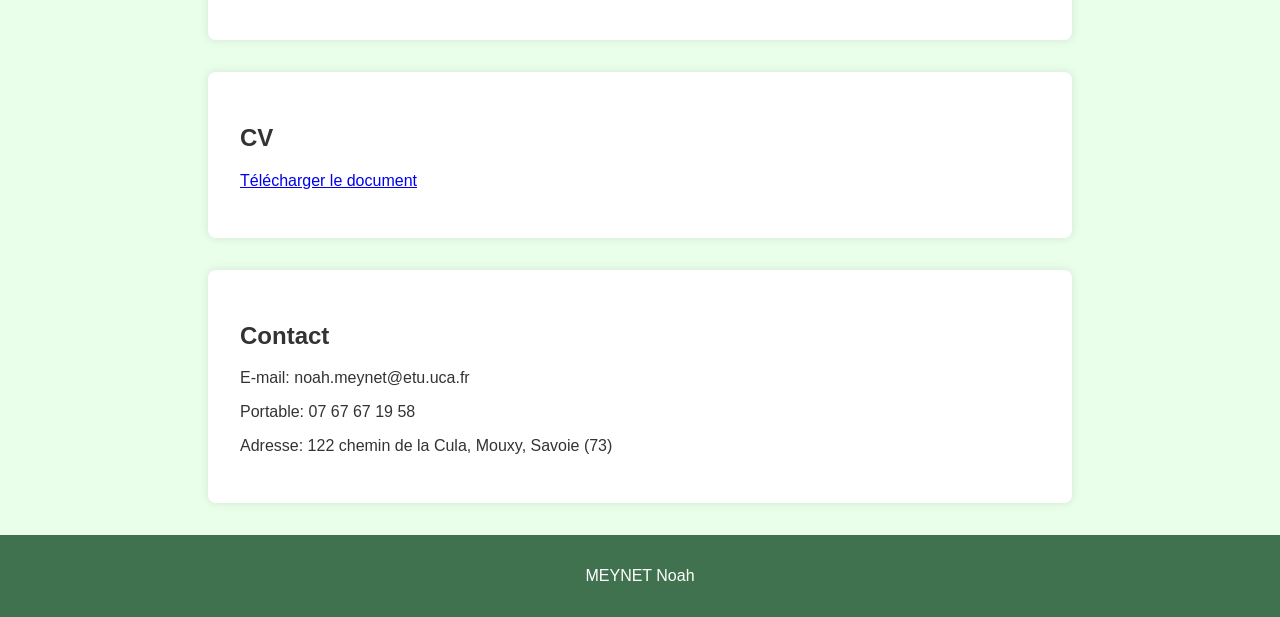
==== commit a0608a02: "Update index.html" ====
--- a/index.html
+++ b/index.html
@@ -12,7 +12,7 @@
 
     <header>
         <h1>Portfolio MEYNET Noah</h1>
-        <h2>Etudiant en deuxième année de BUT Réseaux et Télécommunications</h2>
+        <h2>Etudiant en troisième année de BUT Réseaux et Télécommunications</h2>
         <img src="dessin2.png" alt="Montagne">
         
         
@@ -50,8 +50,7 @@
         <h2>Formations</h2>
         <h3>Diplômes :</h3>
         <ul>
-            <li><b>2023-2024 : Validation de la première année du 
-                BUT Réseaux & Télécommunications à Clermont-Ferrand (63) </b></li><br>
+            <li><b>Septembre 2025-Aujourd'hui : Troisième année de BUT Réseaux & Télécommunications à Clermont-Ferrand (63) </b></li><br>
             <img src="photort.png" alt="BUTRT">
             <p>   </p>
             <li><b>2022-2023 : Baccalauréat général, Lycée Marlioz, Aix-les-Bains, Savoie (73)</b></li><br>
@@ -80,10 +79,12 @@
     <section id="experience-pro">
         <h2>Expériences Professionnelles</h2>
 
-        <h3>Printemps 2025 : Stage Technicien Réseaux et Télécoms</h3>
+        <h3>Septembre 2025-Aujourd'hui : Alternance Technicien Réseaux et Télécoms</h3>
 <p>Résolutions Plus / Grésy-sur-Aix / Savoie (73)</p>
 
-<p>Dans le cadre de ma deuxième année de BUT Réseaux et Télécommunications, j'ai réalisé un stage de 10 semaines au sein de l'entreprise Résolutions Plus, spécialisée dans l'intégration de solutions télécoms pour les professionnels.</p>
+<p>Dans le cadre de ma troisième année de BUT Réseaux et Télécommunications, j'effectue actuellement mon alternance au sein de l’entreprise Résolutions Plus, avec un rythme d’un mois en cours et un mois en entreprise. 
+	J’ai d’abord réalisé un stage de 10 semaines chez eux au printemps 2025, durant lequel j’ai pu m’intégrer rapidement et mener à bien les missions confiées. 
+	Satisfaits de la qualité de mon travail, ils ont souhaité me reprendre en alternance pour la suite de ma formation.</p>
 
 <p>Tâches réalisées :</p>
 <ul>
@@ -134,23 +135,6 @@
         </ul>
         <p>Résultats : </p>
         <p>Cet emploi régulier m'a permis d'acroître mon sens de l'organisation, mon autonomie, mon dynamisme, ou encore mon sens du relationnel.</p>
-        
-        <h3>Décembre 2019 : Stagiaire chez un chocolatier </h3>
-        <p>Chocolaterie Sébastien Fautrelle / Aix-les-Bains / Savoie (73) </p>
-        <p>Dans le cadre de mon stage de 3ème, j’ai assisté la chocolaterie Sébastien Fautrelle 
-            par la réalisation de sucreries ou encore par la vente des produits. </p>
-            <p>Tâches réalisées :</p> 
-            <ul>
-                <li>Réalisation de diverses confiseries</li>  
-                <li>Mise en rayon des différents produits </li>
-                <li>Accueil, prise en charge des clients, gestion de la caisse</li>
-            </ul>
-            <p>Résultats : </p>
-            <p>Ce stage m'a permis de me faire une première idée du monde du travail 
-                et que beaucoup de qualités étaient nécessaires dans plusieurs métiers 
-                comme la rigueur ou encore le sens de l'initiative. </p>
-                <img src="macarons1.jpg" alt="macarons1"><img src="macarons2.jpg" alt="macarons2">
-                <img src="macarons3.jpg" alt="macarons3">
     </section>
 
     <section id="competences">
@@ -249,18 +233,26 @@
 
     <section id="projets">
         <h2>Projets</h2>
-        <h3>Test d'intrusion sur plusieurs machines virtuelles</h3>
-        <b> Objectifs : </b> 
-        <p>Dans le cadre d'un projet en cours de Pentest, réalisé en binome, nous avions pour objectif d'attaquer diverses machines virtuelles dans le but d'escalader les
-            privilèges sur chacune d'entre elles.
-        </p>
-        <b> Missions : </b> 
-        <p>En utilisant plusieurs outils tels que Metasploit, Hydra ou encore Dirbuster qui sont tous des outils de test d'intrusion, nous avons accédé à plusieurs machines virtuelles qui sont 
-            une machine Blue, une machine Academy, une machine Dev et une machine Butler en employant plusieurs méthodes comme la Force Brute.
-        </p>
-        <b> Résultats : </b> 
-        <p>Je considère que mon binome et moi avons accompli ce projet à 80 %, car nous avons réussi à accèder à chacune de ces machines avec des droits administrateurs sauf une, la machine Blackpearl.</p>
-        <img src="pentesting.png" alt="pentest">
+		
+        <h3>Projet de Sécurisation et Supervision avancées</h3>
+
+        <b> Objectifs : </b>
+        <p>Dans le cadre de mon premier semestre de troisième année de BUT Réseaux et Télécommunications, réalisé en binôme, nous devons concevoir une infrastructure sécurisée puis identifier et exploiter différentes failles afin de pénétrer le système. L’objectif est de mettre en place un scénario opérationnel réaliste, de le documenter et de l’appliquer directement sur notre infrastructure.</p>
+
+        <b> Missions : </b>
+        <p>Notre scénario d’attaque commence par l’envoi d’un mail de phishing destiné à compromettre un utilisateur et obtenir un accès initial à un serveur web. À partir de ce serveur, nous prévoyons de mettre en place un reverse shell afin d’obtenir un accès distant. Une fois dans le système, notre objectif est d’identifier une faille sur un poste Windows 7 afin de mener une attaque plus avancée et poursuivre la compromission de l’infrastructure.</p>
+
+        <b> Résultats : </b>
+        <p>Le projet étant toujours en cours, les phases d’attaque ne sont pas encore finalisées. Cependant, l’ensemble de l’infrastructure a été déployé avec succès : un serveur web, un serveur Splunk pour la supervision, un pare-feu Stormshield, un poste Windows 11, un poste Windows 7 ainsi qu’une machine Kali dédiée aux attaques. La suite du projet portera sur la validation de notre scénario opérationnel et l’exploitation des vulnérabilités identifiées.</p>
+
+		<h3>Test d'intrusion sur plusieurs machines virtuelles</h3> 
+		<b> Objectifs : </b> 
+		<p>Dans le cadre d'un projet en cours de Pentest, réalisé en binome, nous avions pour objectif d'attaquer diverses machines virtuelles dans le but d'escalader les privilèges sur chacune d'entre elles. </p> 
+		<b> Missions : </b> 
+		<p>En utilisant plusieurs outils tels que Metasploit, Hydra ou encore Dirbuster qui sont tous des outils de test d'intrusion, nous avons accédé à plusieurs machines virtuelles qui sont une machine Blue, une machine Academy, une machine Dev et une machine Butler en employant plusieurs méthodes comme la Force Brute. 
+		</p> <b> Résultats : </b> 
+		<p>Je considère que mon binome et moi avons accompli ce projet à 80 %, car nous avons réussi à accèder à chacune de ces machines avec des droits administrateurs sauf une, la machine Blackpearl.</p> 
+		<img src="pentesting.png" alt="pentest">
 
 
         <h3>Mise en place d'un réseau local d'entreprise, second semestre du BUT Réseaux et Télécommunications</h3>
@@ -288,25 +280,14 @@
         <p>J'estime avoir completé ce travail à 85 % car j'ai pu finir de rédiger l'entierté du programme dans les temps.</p>
         <img src="appli.png" alt="appli">
 
-
-        <h3>Réalisation du jeu ' Les tours de Hanoï ' en langage python, décembre 2023</h3>
-        <b> Objectifs : </b> 
-        <p>L'objectif de ce projet était de coder un programme python qui crée le jeu des tours de Hanoï, tout cela à l'aide de listes.</p>
-        <b> Missions : </b> 
-        <p>Ce travail se composait de 4 fonctions distinctes: la première servait à initier les listes, la seconde avait pour but d'afficher 
-            le plateau de jeu, la troisième permettait au joueur de lancer une partie et enfin la dernière permettait de résoudre le casse-tête à l'aide de la recursivité.</p>
-        <b> Résultats : </b> 
-        <p>Pour le résultat de ce travail, je pense l'avoir fini à 80 %, en effet je n'ai pas réussi le dernier exercice sur la recursivité. </p>
-        <img src="Hanoi.png" alt="Hanoi">
-
     </section>
 
     <section id="divers">
         <h2>Divers</h2>
         <p>Passions :</p>
         <ul>
-            <li><U>Musculation :</U> <br> Je vais à la salle de sport Basic Fit depuis la rentrée de septembre 2024 à hauteur de 4 séances par semaine. 
-                La raison pour laquelle je vais à la salle est car cela me motive, progressant à chaque séance. </li><br>
+            <li><U>Musculation :</U> <br> Je fréquente la salle de sport Basic Fit depuis septembre 2024, à raison de cinq séances par semaine. 
+				Aller à la salle me motive, car je constate des progrès à chaque entraînement. </li><br>
             <li><U>Badminton :</U> <br> Je suis adhérant au club BAB73 depuis 2017 et je suis des entraînements à hauteur 
                 de 3 h par semaine. Ces entraînements peuvent être consacrés à du jeu libre ou bien à des leçons 
                 dans le but de se préparer à des compétitions. </li><br>
@@ -314,11 +295,6 @@
             <li><U>Ski Alpin :</U> <br> Je fais du ski alpin dans différentes stations depuis mes 3 ans. J'ai pour habitude
                 de skier sur plusieurs domaines skiables comme les Portes du Soleil ou encore les 3 Vallées.</li> <br>
                 <img src="ski.png" alt="Ski">
-            <li><U>Lecture : </U><br> Je consacre une partie de mon temps libre à la lecture, mon genre de livres préféré sont 
-            les romans mélangeant mystère et horreur. Mon livre préféré est 'Le Parfum' de Patrick Suskind.</li><br>
-            <img src="leparfum.jpg" alt="Livre">
-            <li><U>Cinéma :</U> <br> Je regarde beaucoup de films, principalement des films d'action et des comédies.
-            Mon film d'action préféré est 'Mr.Wolff' et ma comédie préférée est 'Les bronzés font du ski'.</li>
 
         </ul>
     </section>
@@ -341,3 +317,4 @@
 
 </body>
 </html>
+
